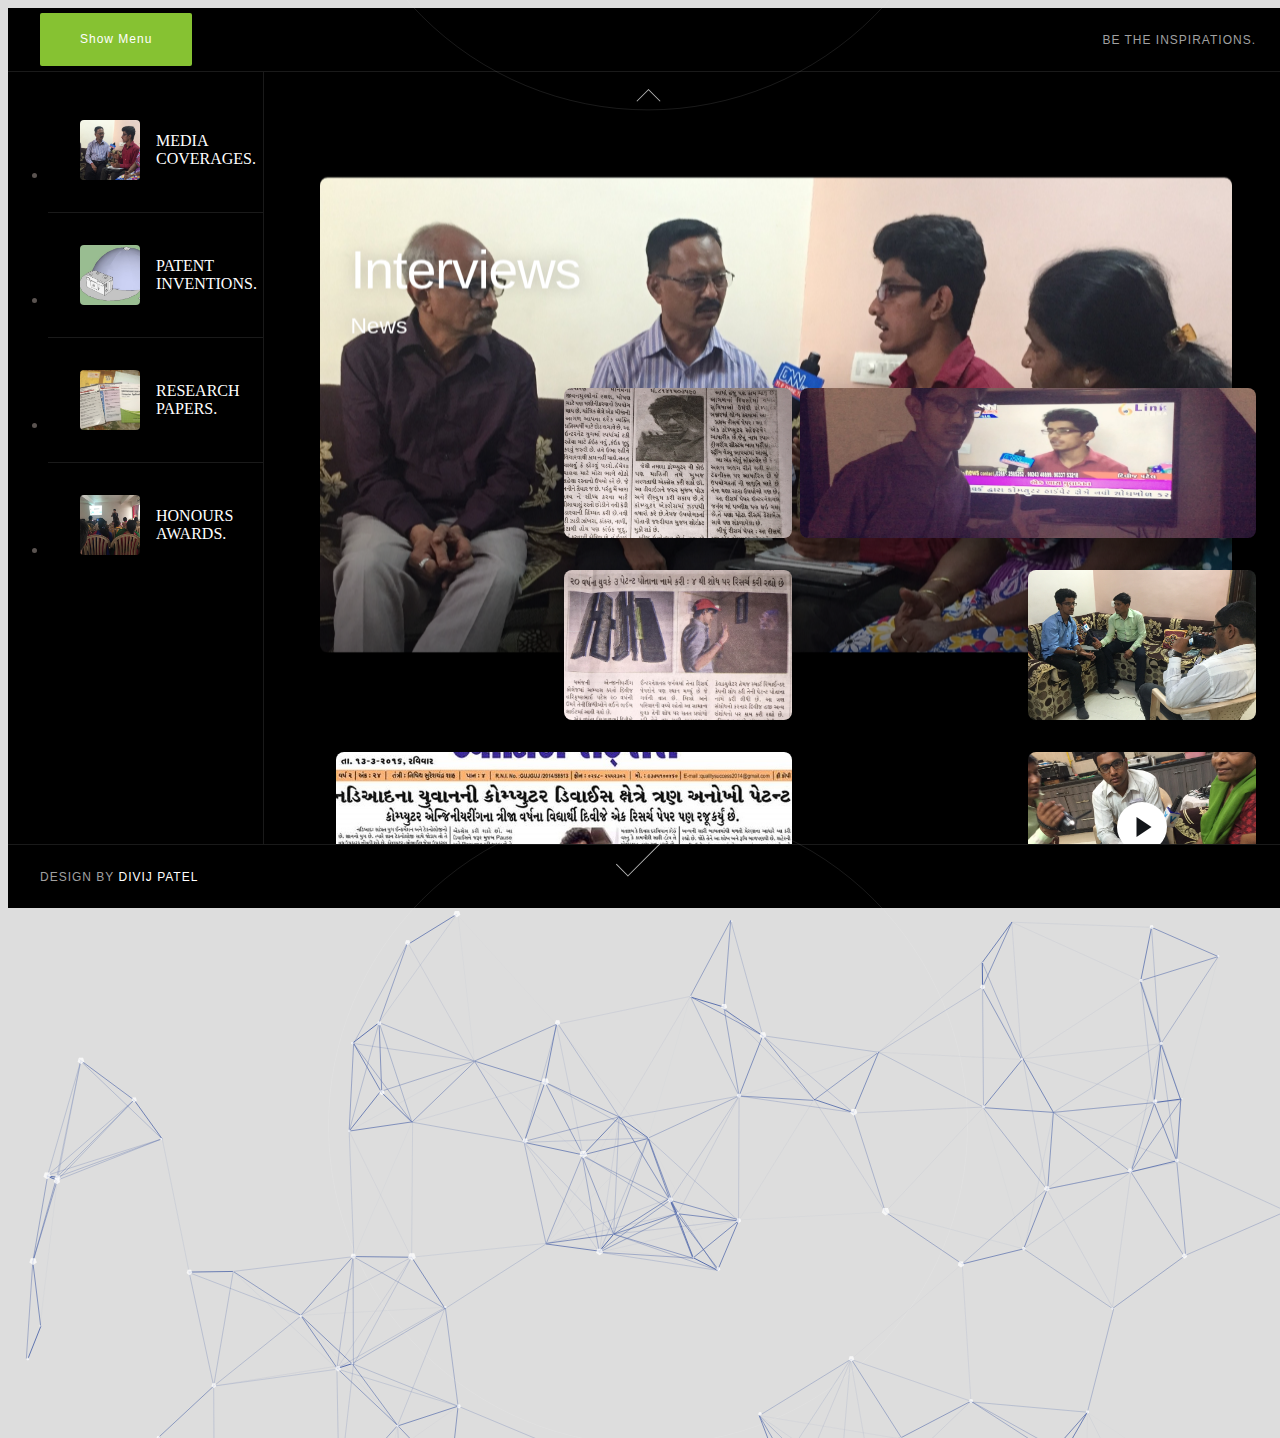
==== index.html @ 80427233 "Add files via upload" ====
<!DOCTYPE html>
<html lang="en" >

<head>
  <meta charset="UTF-8">
  <title>Nothing to Everything</title>
  
  <meta name="viewport" content="width=device-width, initial-scale=1">
<link href="https://fonts.googleapis.com/css?family=Montserrat:200,400" rel="stylesheet">
    <link rel="stylesheet" href="https://cdnjs.cloudflare.com/ajax/libs/normalize/5.0.0/normalize.min.css">

  
      <link rel="stylesheet" href="cssd/style.css">
  
      <link rel="stylesheet" href="css/style.css">
     <link rel="stylesheet" href="css/index-page/containerColor-Button.css">
        
    <link rel='stylesheet' href='css/icons.css'><!--for icons before menu name-->
    <link rel="stylesheet" href="https://cdnjs.cloudflare.com/ajax/libs/font-awesome/4.7.0/css/font-awesome.min.css">
<link rel="stylesheet" href="css/index-page/text-animation.css"><!--ever you say hello-->
     
    <link rel="stylesheet" href="css/index-page/rotateat0z.css"> <!--f for facebook--> 
    <!--css for dot-lines-->
     <link rel="stylesheet" href="css/common-dot-line.css">
    <link rel="stylesheet" href="css/index-page/page1-Dot-Line.css">
    
</head>

<body>

  
        
         
		<div id="perspective" class="perspective effect-rotatetop">
             
			<div class="container"><!--the body of the page and it's effects.-->
				<div class="wrapper"><!-- wrapper needed for scroll -->
					
					
					
							
                            
      
        
							
                            
                            
                            
                            
                            <div class="app">
  <header class="header">
    <div class="header__left">
        <button id="showMenu">Show Menu</button>
    </div>
    <div class="header__right">
      <p>BE THE INSPIRATIONS.</p>
    </div>
  </header>
  <!--three cities navigation part-->
  <nav class="nav">
    <ul class="nav__menu">
      <li class="nav__item">
        <a href="#vienna" class="nav__link" data-scroll-to>
          <div class="media">
            <img src="photo/IMG_4231(1).JPG" alt="" class="media__img">
            <p class="media__content">
              <strong>MEDIA</strong><br />
              COVERAGES.
            </p>
          </div>
        </a>
      </li>
      <li class="nav__item">
        <a href="#lisbon" class="nav__link" data-scroll-to>
          <div class="media">
            <img src="photo/whole.jpeg" alt="" class="media__img">
            <p class="media__content">
              <strong>PATENT</strong><br />
              INVENTIONS.
            </p>
          </div>
        </a>
      </li>
      <li class="nav__item">
        <a href="#newyork" class="nav__link" data-scroll-to>
          <div class="media">
            <img src="photo/journal.jpg" alt="" class="media__img">
            <p class="media__content">
              <strong>RESEARCH</strong><br />
               PAPERS.
            </p>
          </div>
        </a>
      </li>
        <li class="nav__item">
        <a href="#Achi" class="nav__link" data-scroll-to>
          <div class="media">
            <img src="photo/IMG_8908.JPG" alt="" class="media__img">
            <p class="media__content">
              <strong>HONOURS</strong><br />
                AWARDS.
            </p>
          </div>
        </a>
      </li>
    </ul>
  </nav>
   <!--navigation ends-->
  <main class="main">
    <article class="section" id="vienna" data-section>
      <header class="section__header" style="background-image: url('photo/IMG_4231(1).JPG');">
        <h1 class="section__title">Interviews</h1>
        <p class="section__subtitle">News</p>
        <div class="section__controls">
          
          <div class="user">
           <!-- <img src="photo/IMG_2609.JPG" class="user__img" alt="" />
            <span class="user__name">Divij</span>-->
          </div>
        </div>
      </header>
      <div class="section__content">
        <ul class="boxgrid">
           <li class="boxgrid__item boxgrid__item--push">
            <a href="#" class="box box--image">
              <img src="photo/IMG_9306.JPG" class="box__img" alt="" />
            </a>
          </li>
          <li class="boxgrid__item boxgrid__item--wide">
            <a href="#" class="box box--image">
              <img src="photo/IMG_4285.JPG" class="box__img" alt="" />
            </a>
         
          <li class="boxgrid__item boxgrid__item--push">
            <a href="#" class="box box--image">
              <img src="photo/IMG_6591(1).JPG" class="box__img" alt="" />
            </a>
          </li>
            <li class="boxgrid__item boxgrid__item--push">
            <a href="#" class="box box--image">
              <img src="photo/IMG_4841(1).JPG" class="box__img" alt="" />
            </a>
          </li>
            <!--extra-->
            <li class="boxgrid__item boxgrid__item--wide">
            <a href="#" class="box box--image">
              <img src="photo/IMG_3538(1).JPG" class="box__img" alt="" />
            </a>
          </li>
          <li class="boxgrid__item boxgrid__item--push">
            <a href="videos/video1.mp4" class="box box--video">
              <img src="photo/IMG_4946(1).JPG" class="box__img" alt="" />
            </a>
          </li>
         
        </ul>
      </div>
    </article>

    <article class="section" id="lisbon" data-section>
      <header class="section__header" style="background-image: url('photo/whole.jpeg');">
        <h1 class="section__title">FOUR PATENTS</h1>
        <p class="section__subtitle">2014 TO 2017</p>
        <div class="section__controls">
          <div class="user">
          <!--  <img src="photo/" class="user__img" alt="" />
            <span class="user__name">INVENTOR DIVIJ PATEL</span>-->
          </div>
        </div>
      </header>
      <div class="section__content">
        <ul class="boxgrid">
         
          <li class="boxgrid__item boxgrid__item--wide">
            <a href="#" class="box box--image">
              <img src="photo/IMG_2610.JPG" class="box__img" alt="" />
            </a>
          </li>
            <li class="boxgrid__item boxgrid__item--push">
            <a href="#" class="box box--image">
              <img src="photo/IMG_2607.JPG" class="box__img" alt="" />
            </a>
          </li>
          <li class="boxgrid__item boxgrid__item--push">
            <a href="#" class="box box--image">
              <img src="photo/4.jpg" class="box__img" alt="" />
            </a>
          </li>
            <li class="boxgrid__item boxgrid__item--push">
            <a href="#" class="box box--image">
              <img src="photo/IMG_2611.JPG" class="box__img" alt="" />
            </a>
          </li>
            <!--extra-->
            <li class="boxgrid__item boxgrid__item--wide">
            <a href="photo/IMG_3538(1).JPG" class="box box--image">
              <img src="photo/social-networking-2187996_1280.jpg" class="box__img" alt="" />
            </a>
          </li>
          <li class="boxgrid__item boxgrid__item--push">
            <a href="videos/video1.mp4" class="box box--video">
              <img src="photo/IMG_1750.JPG" class="box__img" alt="" />
            </a>
          </li>
         <!-- <li class="boxgrid__item">
            <a href="#" class="box box--locations">
              <p><span class="text--large">189</span><br />Locations</p>
            </a>
          </li> -->
          
        </ul>
      </div>
    </article>

    <article class="section" id="newyork" data-section>
      <header class="section__header" style="background-image: url('photo/journal.jpg');">
        <h1 class="section__title">FOUR RESEARCH PAPER.</h1>
        <p class="section__subtitle">3 YEARS.</p>
        <div class="section__controls">
          
          <div class="user">
            <!--<img src="https://source.unsplash.com/200x200/?nature" class="user__img" alt="" />
            <span class="user__name">RESEARCHER DIVIJ PATEL.</span>-->
          </div>
        </div>
      </header>
      <div class="section__content">
        <ul class="boxgrid">
          <li class="boxgrid__item boxgrid__item--wide">
            <a href="#" class="box box--image">
              <img src="photo/journal.jpg" class="box__img" alt="" />
            </a>
          </li>
          <li class="boxgrid__item">
            <a href="#" class="box box--weather">
              <p><span class="text--large">Spyware System.</span><br />IJEAT</p>
            </a>
          </li>
          <li class="boxgrid__item boxgrid__item--push">
            <a href="#" class="box box--video">
              <img src="https://source.unsplash.com/300x300/?art" class="box__img" alt="" />
            </a>
          </li>
          <li class="boxgrid__item boxgrid__item--push">
            <a href="#" class="box box--image">
              <img src="photo/IMG_2614.JPG" class="box__img" alt="" />
            </a>
          </li>
          <li class="boxgrid__item boxgrid__item--push">
            <a href="#" class="box box--locations">
              <p><span class="text--large">Copy-Paste Commands.</span><br />IJCA</p>
            </a>
          </li>
          <li class="boxgrid__item">
            <a href="#" class="box box--image">
              <img src="photo/IMG_8738.JPG" class="box__img" alt="" />
            </a>
          </li>
            <li class="boxgrid__item">
            <a href="#" class="box box--cost">
              <p><span class="text--large">Realtime Interactive System.</span><br />IJEAT</p>
            </a>
          </li>
        </ul>
      </div>
    </article>
      
      <article class="section" id="Achi" data-section>
      <header class="section__header" style="background-image: url('photo/IMG_8908.JPG');">
        <h1 class="section__title">Interviews</h1>
        <p class="section__subtitle">News</p>
        <div class="section__controls">
          
          <div class="user">
            <!--<img src="photo/IMG_2609.JPG" class="user__img" alt="" />
            <span class="user__name">Divij</span>-->
          </div>
        </div>
      </header>
      <div class="section__content">
        <ul class="boxgrid">
         
          <li class="boxgrid__item boxgrid__item--wide">
            <a href="#" class="box box--image">
              <img src="photo/college.jpg" class="box__img" alt="" />
            </a>
          </li>
            <li class="boxgrid__item boxgrid__item--wide">
            <a href="#" class="box box--image">
              <img src="photo/IMG-040.jpg" class="box__img" alt="" />
            </a>
          </li>
          
            <li class="boxgrid__item boxgrid__item--push">
            <a href="#" class="box box--image">
              <img src="photo/IMG_4841(1).JPG" class="box__img" alt="" />
            </a>
          </li>
            <!--extra-->
            <li class="boxgrid__item boxgrid__item--wide">
            <a href="#" class="box box--image">
              <img src="photo/IMG-0441.JPG" class="box__img" alt="" />
            </a>
          </li>
          <li class="boxgrid__item boxgrid__item--push">
            <a href="#" class="box box--image">
              <img src="photo/IMG_4982(1).JPG" class="box__img" alt="" />
            </a>
          </li>
          
        </ul>
      </div>
    </article>
  </main>
  
  <button class="scrollctrl scrollctrl--prev" data-scroll-dir="prev">
    <span class="arrow arrow--large arrow--up"></span>
  </button>
  <button class="scrollctrl scrollctrl--next" data-scroll-dir="next">
    <span class="arrow arrow--large arrow--down"></span>
  </button>
  
  <footer class="footer">
   
    <p>design by <a href="https://dribbble.com/shots/2652364-Digital-Walls">Divij Patel</a></p>
    
    <p class="footer__more">
     
    </p>
  </footer>
</div>
  
  
         
                         
						
					<!-- /main -->
				<!-- wrapper -->
                  
			</div><!-- /container -->
                      
        </div>
            
            <div class="par">
         <div id="particles-js"></div>  
            </div>
            
			<nav class="outer-nav bottom horizontal">
				<!--<a href="Basic-Information.html"><i class="fa fa-comments" aria-hidden="true"></i> Explore</a>-->
				<a href="INTRODUCTION-VIDEO.html"><i class="fa fa-code" aria-hidden="true"></i> About</a>
				<!--<a href="#"><i class="fa fa-suitcase" aria-hidden="true"></i> Bags</a>
				<a href="#"><i class="fa fa-plane" aria-hidden="true"></i> Flights</a>
				<a href="#"><i class="fa fa-bar-chart" aria-hidden="true"></i> Reports</a>
				<a href="#"><i class="fa fa-search" aria-hidden="true"></i> Search</a>
				<a href="#"><i class="fa fa-user-circle" aria-hidden="true"></i> User</a>
       -->
                
			</nav>
           
		</div><!-- /perspective -->
		
        
    


	
  <script src="js/mod.js"></script>

    <script  src="js/index.js"></script>
     <script  src="js/index/move.js"></script>
    <script  src="js/index/move.js"></script>
     
    <!--this below JS are for the dotted animation-->
    
<script  src="js/common-dot-line.js"></script>
    <script  src="js/index/page1-Dot-line.js"></script>
    
 <script  src="jsd/index.js"></script>

</body>

</html>
---- cssd/style.css ----
*,
*::before,
*::after {
  box-sizing: border-box;
}
html, body, .perspective {
	width: 100%;
	height: 100%;
     position:fixed;
}




a {
  text-decoration: none;
}

p {
  margin: 1rem 0;
}

.app {
  display: grid;
  grid-template-rows: 4rem 1fr 4rem;
  grid-template-columns: 20% 1fr;
  height: 100vh;
}

.header,
.footer {
  font-size: .75rem;
  font-weight: 200;
  text-transform: uppercase;
  letter-spacing: 1px;
  color: #a0a0a0;
}

.header {
  display: flex;
  justify-content: space-between;
  grid-column: 1 / -1;
  padding: 0 2rem;
  border-bottom: 1px solid rgba(255, 255, 255, 0.1);
}
.header__left, .header__right {
  display: flex;
  align-items: center;
}



.main {
  grid-column: 1 / -1;
  padding: 2rem;
  overflow-x: hidden;
  overflow-y: auto;
  -webkit-overflow-scrolling: touch;
  -webkit-perspective: 1px;
          perspective: 1px;
  -ms-scroll-snap-type: block proximity;
      scroll-snap-type: block proximity;
  -ms-scroll-snap-destination: 0% 100%;
      scroll-snap-destination: 0% 100%;
  -ms-scroll-snap-points-y: repeat(100%);
      scroll-snap-points-y: repeat(100%);
}
@media screen and (min-width: 1024px) {
  .main {
    grid-column: 2 / -1;
  }
}

.footer {
  display: flex;
  align-items: center;
  grid-column: 1 / -1;
  padding: 0 2rem;
  border-top: 1px solid rgba(255, 255, 255, 0.1);
}
.footer p {
  margin-right: 1rem;
}
.footer a {
  color: #FFF;
}
.footer a:hover, .footer a:focus {
  text-decoration: underline;
}
.footer__more {
  display: none;
  margin-left: auto;
  margin-right: 0;
}
@media screen and (min-width: 768px) {
  .footer__more {
    display: block;
  }
}

.nav {
  display: none;
  border-right: 1px solid rgba(255, 255, 255, 0.1);
  overflow-y: auto;
  -webkit-overflow-scrolling: touch;
}
.nav__item:not(:last-child) {
  border-bottom: 1px solid rgba(255, 255, 255, 0.1);
}
.nav__link {
  display: block;
  color: #FFF;
  font-weight: 200;
}
.nav__link:hover, .nav__link:focus {
  background-color: rgba(255, 255, 255, 0.035);
}
@media screen and (min-width: 1024px) {
  .nav {
    display: block;
    grid-column: 1 / 2;
  }
}

.section {
  min-height: 500px;
  min-height: calc(100vh - 4rem - 4rem);
  padding-top: 300px;
  margin-bottom: 250px;
  position: relative;
  -webkit-transform-style: preserve-3d;
          transform-style: preserve-3d;
  scroll-snap-align: start;
}
.section__header {
  position: absolute;
  top: 50px;
  left: 0;
  right: 0;
  height: 500px;
  padding: 2rem;
  border-radius: 0.5rem;
  background-size: cover;
  background-repeat: no-repeat;
  background-position: center center;
  text-shadow: 0 0 20px rgba(0, 0, 0, 0.25);
}
.section__header::after {
  content: "";
  display: block;
  position: absolute;
  top: 50%;
  left: 0;
  right: 0;
  bottom: 0;
  background: linear-gradient(to bottom, rgba(0, 0, 0, 0) 0%, rgba(0, 0, 0, 0.5) 100%);
}
.section__title {
  font-size: 3.5rem;
  font-weight: 200;
  margin-bottom: .5rem;
  line-height: 1;
    color: white;
}
.section__subtitle {
  font-size: 1.5rem;
    color: white;
}
.section__controls {
  display: flex;
  align-items: center;
  position: absolute;
  padding: 0 2rem;
  top: 0;
  left: 0;
  right: 0;
  -webkit-transform: translateY(-50%);
          transform: translateY(-50%);
}
.section__content {
  position: relative;
  z-index: 1;
  padding: 0 1rem;
}
@media screen and (min-width: 1024px) {
  .section {
    margin-bottom: 750px;
  }
  .section__header {
    -webkit-transform: translateZ(-1px) scale(1.9);
            transform: translateZ(-1px) scale(1.9);
  }
  .section__content {
    padding: 0;
    -webkit-transform: translateZ(0);
            transform: translateZ(0);
  }
}

.boxgrid {
  display: grid;
  grid-template-columns: repeat(auto-fit, minmax(150px, 1fr));
  grid-auto-rows: minmax(150px, auto);
  grid-gap: 2rem .5rem;
}
.boxgrid__item {
  display: flex;
}
.boxgrid__item--wide {
  grid-column: span 2;
}
@media screen and (min-width: 1280px) {
  .boxgrid__item--push {
    grid-column: span 2;
    padding-left: 50%;
  }
}

.box {
  display: flex;
  flex: 1 0 0;
  position: relative;
  padding: 2rem;
  border-radius: 0.5rem;
  font-size: .875rem;
  color: #FFF;
  box-shadow: 0 19px 38px rgba(0, 0, 0, 0.3), 0 15px 12px rgba(0, 0, 0, 0.22);
  -webkit-transform: scale(1);
          transform: scale(1);
  transition: all .25s ease;
  -webkit-filter: brightness(100%);
          filter: brightness(100%);
}
.box:hover, .box:focus {
  -webkit-transform: scale(1.5);
          transform: scale(1.5);
  -webkit-filter: brightness(110%);
          filter: brightness(110%);
  z-index: 10;
}
.box--weather {
  background-color: #41B3A3;
}
.box--cost {
  background-color: #FFCB9A;
}
.box--locations {
  background-color: white;
}
.box--image, .box--video {
  padding: 0;
}
.box--video::before, .box--video::after {
  content: "";
  display: block;
  position: absolute;
  top: 50%;
  left: 50%;
  z-index: 10;
  -webkit-transform: translate(-50%, -50%);
          transform: translate(-50%, -50%);
}
.box--video::before {
  width: 50px;
  height: 50px;
  background-color: #FFF;
  border-radius: 50%;
  box-shadow: 0 0 38px rgba(0, 0, 0, 0.3);
}
.box--video::after {
  width: 0;
  height: 0;
  border-style: solid;
  border-width: 10px 0 10px 15px;
  border-color: transparent transparent transparent #121519;
  margin-left: 2px;
}
.box__img {
  display: block;
  width: 100%;
  height: 100%;
  position: absolute;
  -o-object-fit: cover;
     object-fit: cover;
  -o-object-position: center;
     object-position: center;
  border-radius: 0.5rem;
}

.scrollctrl {
  display: none;
  justify-content: center;
  width: 50vw;
  height: 50vw;
  padding: 0;
  position: fixed;
  border-radius: 50%;
  border: 1px solid rgba(255, 255, 255, 0.1);
  color: rgba(255, 255, 255, 0.7);
  background-color: transparent;
  left: 50%;
  margin-left: -25%;
}
.scrollctrl:hover, .scrollctrl:focus {
  background-color: rgba(255, 255, 255, 0.035);
}
.scrollctrl--prev {
  top: 0;
  padding-top: 44%;
  align-items: flex-end;
  -webkit-transform: translateY(-42vw);
          transform: translateY(-42vw);
}
.scrollctrl--next {
  bottom: 0;
  padding-bottom: 44%;
  -webkit-transform: translateY(42vw);
          transform: translateY(42vw);
}
@media screen and (min-width: 1024px) {
  .scrollctrl {
    display: flex;
  }
}

.text--large {
  font-size: 2rem;
  font-weight: 200;
}

.arrow {
  display: inline-block;
  padding: 3px;
  border-style: solid;
  border-width: 0 2px 2px 0;
}
.arrow--large {
  padding: 8px;
  border-width: 0 1px 1px 0;
}
.arrow--right {
  -webkit-transform: rotate(-45deg);
          transform: rotate(-45deg);
}
.arrow--left {
  -webkit-transform: rotate(135deg);
          transform: rotate(135deg);
}
.arrow--up {
  -webkit-transform: rotate(-135deg);
          transform: rotate(-135deg);
}
.arrow--down {
  -webkit-transform: rotate(45deg);
          transform: rotate(45deg);
}

.media {
  display: flex;
  align-items: center;
  padding: 2rem;
    
   
}
.media__img {
  width: 60px;
  height: 60px;
  margin-right: 1rem;
  border-radius: 0.25rem;
  -o-object-position: center center;
     object-position: center center;
  -o-object-fit: cover;
     object-fit: cover;
}
.media__content {
  margin: 0;
    font-family:serif;
    
}

.user {
  margin-left: auto;
  text-align: center;
  padding-top: 2rem;
}
.user__name {
  display: block;
  font-size: 1.5rem;
  font-weight: 200;
    color: white;
}
.user__img {
  width: 100px;
  height: 100px;
  border-radius: 50%;
  margin-bottom: .5rem;
  box-shadow: 0 0 38px rgba(0, 0, 0, 0.3);
}

.btn {
  display: flex;
  flex: 0 0 50px;
  justify-content: center;
  align-items: center;
  width: 50px;
  height: 50px;
  border: 0;
  padding: 0;
  border: 1px solid transparent;
  border-radius: 50%;
  background-color: #FFF;
  margin: 0 .5rem;
}

button:focus {
  outline: 0;
  border-color: #66AEE5;
  box-shadow: 0 0 0 1px #66AEE5;
}
---- css/style.css ----
html, body, .perspective {
	width: 100%;
	height: 100%;
     
}

 #video-background {
/*  making the video fullscreen  */
    
 position: fixed;
  right: 0; 
  bottom: 0;
  min-width: 100%; 
  min-height: 100%;
  width: auto; 
  height: auto;
  z-index: -100;
float:none;
     
}

h1{
    
    
}

.perspective {
	background: lightblue;
	position: relative;
}

/*.container was here*/
.container::after {
	content: '';
	position: absolute;
	top: 0;
	left: 0;
	width: 100%;
	height: 0px;
	opacity: 0;
	background: rgba(0,0,0,0.2);
	/* the transition delay of the height needs to be synced with the container transition time */
	-webkit-transition: opacity 0.4s, height 0s 0.4s;
	transition: opacity 0.4s, height 0s 0.4s;
}

.wrapper {
	position: relative;
}



/* Modal view */
.perspective.modalview {
	position: fixed;
	-webkit-perspective: 1500px;
	perspective: 1500px;
}

.modalview .container {
	position: absolute;
	overflow: hidden;
	width: 100%;
	height: 100%;
	cursor: pointer;
	-webkit-backface-visibility: hidden;
	backface-visibility: hidden;
}

.modalview .wrapper {
	-webkit-transform: translateZ(-1px); /* solves a rendering bug in Chrome on Windows */
}

.animate .container::after {
	opacity: 1;
	height: 101%;
	-webkit-transition: opacity 0.3s;
	transition: opacity 0.3s;
}

/* Outer Nav */
.outer-nav {/*out navigation manu showing positions*/
	position: absolute;
	height: auto;
	font-size: 3.5em;/*font-size of menuname*/
}

.outer-nav.vertical {
	top: 50%;
	-webkit-transform: translateY(-50%);
	transform: translateY(-50%);
	-webkit-transform-style: preserve-3d;
	transform-style: preserve-3d;
}

.outer-nav.horizontal { /*menu option willl show up horizontally*/
	left: 50%;
	width: 75%;
	max-width: 1000px;
	text-align: center;
	-webkit-transform: translateX(-50%);
	transform: translateX(-50%);
}

.outer-nav.left {
	left: 25%;/*menu will be show at left right bottom or top possition*/
}

.outer-nav.right {
	right: 25%;
}

.outer-nav.top {
	top: 25%;
}

.outer-nav.bottom {
	bottom: 25%;
}

.outer-nav a {
	display: inline-block;
	white-space: nowrap;
	font-weight: 500;
	margin: 0 0 30px 0;
	color: #fff;
	-webkit-transition: color 0.3s;
	transition: color 0.3s;
	-webkit-transform-style: preserve-3d;
	transform-style: preserve-3d;
}

@media only screen and (max-width: 500px)
{
.outer-nav a {
    
    font-weight: 500;
        font-size: 35px;
    }
}
    
.outer-nav a:hover {
	color: black;/*when cursor move on menu options they will change the color to black*/
}

.outer-nav.vertical a {
	display: block;
}

.outer-nav.horizontal a {
	margin: 15px 20px;
}

.outer-nav a::before {
	display: inline-block;
	font-family: 'typicons';
	speak: none;
	font-style: normal;
	font-weight: normal;
	font-variant: normal;
	text-transform: none;
	line-height: 1;
	margin-right: 10px;
	-webkit-font-smoothing: antialiased;
	-moz-osx-font-smoothing: grayscale;
	-webkit-backface-visibility: hidden;
	backface-visibility: hidden;
}



/* Individual Effects */

/* Effect airbnb */
.effect-airbnb {
	background: #6E3667;
    
}

.effect-airbnb .container {
	-webkit-transition: -webkit-transform 0.4s;
	transition: transform 0.4s;
	-webkit-transform-origin: 50% 50%;
	transform-origin: 50% 50%;
}

.effect-airbnb.animate .container { /*after clicking to the show menu, animate function will give the effect to the page and a tag*/
    border-style: solid;
  border-width: 30px;
    border-color: aqua;
	-webkit-transform: translateZ(-1500px) translateX(100%) rotateY(-45deg);
	transform: translateZ(-1500px) translateX(100%) rotateY(-45deg);
}

.no-csstransforms3d .effect-airbnb.animate .container {
	left: 75%;
}

.effect-airbnb .outer-nav a {
    color:#88D317;

	opacity: 0;
	-webkit-transform: translateX(-150px);
	transform: translateX(-150px);
	-webkit-transition: -webkit-transform 0.4s, opacity 0.4s;
	transition: transform 0.4s, opacity 0.4s;
}
.effect-airbnb .outer-nav a:hover {
	color: white;
}

.effect-airbnb.animate .outer-nav a {
	opacity: 1;
	-webkit-transform: translateX(0);
	transform: translateX(0);
}

.effect-airbnb.animate .outer-nav a:nth-child(2) {
	-webkit-transition-delay: 0.04s;
	transition-delay: 0.04s;
}

.effect-airbnb.animate .outer-nav a:nth-child(3) {
	-webkit-transition-delay: 0.08s;
	transition-delay: 0.08s;
}

.effect-airbnb.animate .outer-nav a:nth-child(4) {
	-webkit-transition-delay: 0.12s;
	transition-delay: 0.12s;
}

.effect-airbnb.animate .outer-nav a:nth-child(5) {
	-webkit-transition-delay: 0.16s;
	transition-delay: 0.16s;
}

.effect-airbnb.animate .outer-nav a:nth-child(6) {
	-webkit-transition-delay: 0.2s;
	transition-delay: 0.2s;
}

.effect-airbnb.animate .outer-nav a:nth-child(7) {
	-webkit-transition-delay: 0.24s;
	transition-delay: 0.24s;
}

.effect-airbnb.animate .outer-nav a:nth-child(8) {
	-webkit-transition-delay: 0.28s;
	transition-delay: 0.28s;
}
.effect-airbnb.animate .outer-nav a:nth-child(9) {/*to add the child to the navigation bar or add another member to the bar*/
	-webkit-transition-delay: 0.32s;
	transition-delay: 0.32s;
}

/* Effect Move Left */
.effect-moveleft {
	background: #9068BE;
}

.effect-moveleft .container {
	-webkit-transition: -webkit-transform 0.4s;
	transition: transform 0.4s;
	-webkit-transform-origin: 50% 50%;
	transform-origin: 50% 50%;
}

.effect-moveleft .container::after {
	background: rgba(255,255,255,0.6);
}

.effect-moveleft.animate .container {
    border-style: solid;
  border-width: 30px;
    border-color: #116466;
	-webkit-transform: translateX(-50%) rotateY(45deg) translateZ(-50px);
	transform: translateX(-50%) rotateY(45deg) translateZ(-50px);
}

.no-csstransforms3d .effect-moveleft.animate .container {
	left: -75%;
}

.effect-moveleft .outer-nav a {
	color: #fccdd3;
	opacity: 0;
	-webkit-transform: translateX(100px) translateZ(-1000px);
	transform: translateX(100px) translateZ(-1000px);
	-webkit-transition: -webkit-transform 0.4s, opacity 0.4s;
	transition: transform 0.4s, opacity 0.4s;
}

.effect-moveleft .outer-nav a:hover {
	color: #155765;
}

.effect-moveleft.animate .outer-nav a {
	opacity: 1;
	-webkit-transform: translateX(0) translateZ(0);
	transform: translateX(0) translateZ(0);
}

.effect-moveleft.animate .outer-nav a:nth-child(2) {
	-webkit-transition-delay: 0.04s;
	transition-delay: 0.04s;
}

.effect-moveleft.animate .outer-nav a:nth-child(3) {
	-webkit-transition-delay: 0.08s;
	transition-delay: 0.08s;
}

.effect-moveleft.animate .outer-nav a:nth-child(4) {
	-webkit-transition-delay: 0.12s;
	transition-delay: 0.12s;
}

.effect-moveleft.animate .outer-nav a:nth-child(5) {
	-webkit-transition-delay: 0.16s;
	transition-delay: 0.16s;
}

.effect-moveleft.animate .outer-nav a:nth-child(6) {
	-webkit-transition-delay: 0.2s;
	transition-delay: 0.2s;
}

.effect-moveleft.animate .outer-nav a:nth-child(7) {
	-webkit-transition-delay: 0.24s;
	transition-delay: 0.24s;
}

.effect-moveleft.animate .outer-nav a:nth-child(8) {
	-webkit-transition-delay: 0.28s;
	transition-delay: 0.28s;
}

/* Effect Rotate Left */
.effect-rotateleft {
	background: #9068BE;
}

.effect-rotateleft .container {
	-webkit-transition: -webkit-transform 0.4s;
	transition: transform 0.4s;
	-webkit-transform-origin: 0% 50%;
	transform-origin: 0% 50%;
}

.effect-rotateleft .container::after {
	background: rgba(255,255,255,0.6);
}

.effect-rotateleft.animate .container {
    border-style: solid;
  border-width: 30px;
    border-color: #116466;
	-webkit-transform: translateZ(-1800px) translateX(-50%) rotateY(45deg);
	transform: translateZ(-1800px) translateX(-50%) rotateY(45deg);
}

.no-csstransforms3d .effect-rotateleft.animate .container {
	left: -75%;
}

.effect-rotateleft .outer-nav a {
    color: #fccdd3;
	opacity: 0;
	-webkit-transform: translateX(350px) translateZ(-1000px);
	transform: translateX(350px) translateZ(-1000px);
	-webkit-transition: -webkit-transform 0.4s, opacity 0.4s;
	transition: transform 0.4s, opacity 0.4s;
}
.effect-rotateleft .outer-nav a:hover {
	color: #155765;
}

.effect-rotateleft.animate .outer-nav a {
	opacity: 1;
	-webkit-transform: translateX(0) translateZ(0);
	transform: translateX(0) translateZ(0);
}

.effect-rotateleft.animate .outer-nav a:nth-child(2) {
	-webkit-transition-delay: 0.04s;
	transition-delay: 0.04s;
}

.effect-rotateleft.animate .outer-nav a:nth-child(3) {
	-webkit-transition-delay: 0.08s;
	transition-delay: 0.08s;
}

.effect-rotateleft.animate .outer-nav a:nth-child(4) {
	-webkit-transition-delay: 0.08s;
	transition-delay: 0.08s;
}

.effect-rotateleft.animate .outer-nav a:nth-child(5) {
	-webkit-transition-delay: 0.16s;
	transition-delay: 0.16s;
}

.effect-rotateleft.animate .outer-nav a:nth-child(6) {
	-webkit-transition-delay: 0.2s;
	transition-delay: 0.2s;
}

.effect-rotateleft.animate .outer-nav a:nth-child(7) {
	-webkit-transition-delay: 0.24s;
	transition-delay: 0.24s;
}

/* Effect Move Down */
.effect-movedown {
	background: #34495e;
}

.effect-movedown .container {
	-webkit-transition: -webkit-transform 0.4s;
	transition: transform 0.4s;
	-webkit-transform-origin: 50% 50%;
	transform-origin: 50% 50%;
}

.effect-movedown .container::after {
	background: rgba(52, 73, 94, 0.5);
}

.effect-movedown.animate .container {
	-webkit-transform: translateY(100%) translateZ(-1500px);
	transform: translateY(100%) translateZ(-1500px);
}

.no-csstransforms3d .effect-movedown.animate .container {
	top: 75%;
}

.effect-movedown .outer-nav a {
	opacity: 0;
	-webkit-transform: translateY(-20px);
	transform: translateY(-20px);
	-webkit-transition: -webkit-transform 0.4s, opacity 0.4s;
	transition: transform 0.4s, opacity 0.4s;
}

.effect-movedown .outer-nav a:hover {
	color: #E1B80D;
}

.effect-movedown.animate .outer-nav a {
	opacity: 1;
	-webkit-transform: translateY(0);
	transform: translateY(0);
}

.effect-movedown.animate .outer-nav a:nth-child(2) {
	-webkit-transition-delay: 0.04s;
	transition-delay: 0.04s;
}

.effect-movedown.animate .outer-nav a:nth-child(3) {
	-webkit-transition-delay: 0.08s;
	transition-delay: 0.08s;
}

.effect-movedown.animate .outer-nav a:nth-child(4) {
	-webkit-transition-delay: 0.12s;
	transition-delay: 0.12s;
}

.effect-movedown.animate .outer-nav a:nth-child(5) {
	-webkit-transition-delay: 0.16s;
	transition-delay: 0.16s;
}

.effect-movedown.animate .outer-nav a:nth-child(6) {
	-webkit-transition-delay: 0.2s;
	transition-delay: 0.2s;
}

.effect-movedown.animate .outer-nav a:nth-child(7) {
	-webkit-transition-delay: 0.24s;
	transition-delay: 0.24s;
}

/* Effect Rotate Top */
.effect-rotatetop {
	background: #34495e;
}

.effect-rotatetop .container {
	-webkit-transition: -webkit-transform 0.4s;
	transition: transform 0.4s;
	-webkit-transform-origin: 50% 50%;
	transform-origin: 50% 50%;
}

.effect-rotatetop .container::after {
	background: rgba(94,59,43,0.6);
}

.effect-rotatetop.animate .container {
	-webkit-transform: translateZ(-1500px) translateY(-50%) rotateX(-45deg);
	transform: translateZ(-1500px) translateY(-50%) rotateX(-45deg);
}

.no-csstransforms3d .effect-rotatetop.animate .container {
	top: -75%;
}

.effect-rotatetop .outer-nav a {
	opacity: 0;
	color: white;
	-webkit-transform: translateY(200px) translateZ(-1000px);
	transform: translateY(200px) translateZ(-1000px);
	-webkit-transition: -webkit-transform 0.4s, opacity 0.4s;
	transition: transform 0.4s, opacity 0.4s;
}

.effect-rotatetop .outer-nav a:hover {
	color: blue;
}

.effect-rotatetop.animate .outer-nav a {
	opacity: 1;
	-webkit-transform: translateY(0) translateZ(0);
	transform: translateY(0) translateZ(0);
}

.effect-rotatetop.animate .outer-nav a:nth-child(2) {
	-webkit-transition-delay: 0.04s;
	transition-delay: 0.04s;
}

.effect-rotatetop.animate .outer-nav a:nth-child(3) {
	-webkit-transition-delay: 0.08s;
	transition-delay: 0.08s;
}

.effect-rotatetop.animate .outer-nav a:nth-child(4) {
	-webkit-transition-delay: 0.12s;
	transition-delay: 0.12s;
}

.effect-rotatetop.animate .outer-nav a:nth-child(5) {
	-webkit-transition-delay: 0.16s;
	transition-delay: 0.16s;
}

.effect-rotatetop.animate .outer-nav a:nth-child(6) {
	-webkit-transition-delay: 0.2s;
	transition-delay: 0.2s;
}

.effect-rotatetop.animate .outer-nav a:nth-child(7) {
	-webkit-transition-delay: 0.24s;
	transition-delay: 0.24s;
}

/* Effect Lay Down */
.effect-laydown {
	background: #000000;
    
    
}

.effect-laydown .container {
    
	-webkit-transition: -webkit-transform 0.4s;
	transition: transform 0.4s;
	-webkit-transform-origin: 50% 150%;
	transform-origin: 50% 150%;
}

.effect-laydown.animate .container {
    border-style: solid;
  border-width: 30px;
    border-color: #0000FF;
	-webkit-transform: translateZ(-1500px) rotateX(80deg);
	transform: translateZ(-1500px) rotateX(80deg);
}

.no-csstransforms3d .effect-laydown.animate .container {
	top: 75%;
}

.effect-laydown .outer-nav a {
    color: #bea9de;
    /*border: thick double #0000FF;*/
	opacity: 0;
	-webkit-transform: translateY(-200px) translateZ(-1000px);
	transform: translateY(-200px) translateZ(-1000px);
	-webkit-transition: -webkit-transform 0.4s, opacity 0.4s;
	transition: transform 0.4s, opacity 0.4s;
}
.effect-laydown .outer-nav a:hover {
	color: #F78B2D;
}


.effect-laydown.animate .outer-nav a {
	opacity: 1;
	-webkit-transform: translateY(0) translateZ(0);
	transform: translateY(0) translateZ(0);
}

.effect-laydown.animate .outer-nav a:nth-child(7){
	-webkit-transition-delay: 0.0s;
	transition-delay: 0.0s;
}

.effect-laydown.animate .outer-nav a:nth-child(6) {
	-webkit-transition-delay: 0.04s;
	transition-delay: 0.04s;
}

.effect-laydown.animate .outer-nav a:nth-child(5) {
	-webkit-transition-delay: 0.08s;
	transition-delay: 0.08s;
}

.effect-laydown.animate .outer-nav a:nth-child(4) {
	-webkit-transition-delay: 0.12s;
	transition-delay: 0.12s;
}

.effect-laydown.animate .outer-nav a:nth-child(3) {
	-webkit-transition-delay: 0.16s;
	transition-delay: 0.16s;
}

.effect-laydown.animate .outer-nav a:nth-child(2) {
	-webkit-transition-delay: 0.2s;
	transition-delay: 0.2s;
}

.effect-laydown.animate .outer-nav a:first-child {
	-webkit-transition-delay: 0.24s;
	transition-delay: 0.24s;
}

/* Media Queries */
@media screen and (max-width: 77em) {
	
	.outer-nav.top {
		top: 15%;
	}

	.outer-nav.bottom {
		bottom: 15%;
	}
    .outer-nav{
        font-size: 2.5em;
    }
}

@media screen and (max-width: 36.625em), screen and (max-height: 41.75em) {

	.outer-nav.top {
		top: 5%;
	}

	.outer-nav.bottom {
		bottom: 5%;
	}
	
	.outer-nav.horizontal {
		font-size: 1.7em;
		width: 6.2em;
	}

	.outer-nav.horizontal a {
		display: block;
		text-align: left;
	}
     .outer-nav{
        font-size: 2.0em;
    }

	/* Special Case */
	.effect-rotatetop .outer-nav.horizontal {
		width: 95%;
		bottom: auto;
		top: 50%;
	}

	.effect-rotatetop .outer-nav.horizontal a {
		display: inline-block;
	}

}

@media screen and (max-width: 31em), screen and (max-height: 36.2em) {
	.outer-nav.horizontal,
	.outer-nav.vertical {
		font-size: 1.2em;
		width: 6.8em;
	}

	.outer-nav.right {
		right: auto;
		left: 50%;
	}
     .outer-nav{
        font-size: 1.5em;
    }
}

@media screen and (max-height: 31.6em) {
	.outer-nav a {
		margin-bottom: 20px;
        
	}
     .outer-nav{
        font-size: 1.5em;
    }
}

@import url(http://fonts.googleapis.com/css?family=Lato:300,400,700);
@font-face {
	font-weight: normal;
	font-style: normal;
	font-family: 'codropsicons';
	src:url('../fonts/codropsicons/codropsicons.eot');
	src:url('../fonts/codropsicons/codropsicons.eot?#iefix') format('embedded-opentype'),
		url('../fonts/codropsicons/codropsicons.woff') format('woff'),
		url('../fonts/codropsicons/codropsicons.ttf') format('truetype'),
		url('../fonts/codropsicons/codropsicons.svg#codropsicons') format('svg');
}

*, *:after, *:before { -webkit-box-sizing: border-box; -moz-box-sizing: border-box; box-sizing: border-box; }

body {
	background: #ddd;
	color: #5a5350;
	font-weight: 300;
	font-family: 'Lato', Calibri, Arial, sans-serif;
	overflow-y: scroll;
	overflow-x: hidden;
}

a {
	text-decoration: none;
	color: #ed8151;
	outline: none;
}

a:hover, a:focus {
	color: #e86a32;
	outline: none;
}

/* Clearfix hack by Nicolas Gallagher: http://nicolasgallagher.com/micro-clearfix-hack/ */
.clearfix:before,
.clearfix:after {
	display: table;
	content: " ";
}

.clearfix:after {
	clear: both;
}

.codrops-header,
.codrops-top {
	font-family: 'Lato', Arial, sans-serif;
}

.codrops-header {
	margin: 0 auto 3em;
	padding: 3em;
	text-align: center;
}

.codrops-header h1 {
	margin: 0;
	font-weight: 300;
	font-size: 2.625em;
	line-height: 1.3;
}

.codrops-header span {
	display: block;
	padding: 0 0 0.6em 0.1em;
	font-size: 60%;
	color: #aca89a;
}

/* To Navigation Style */
.codrops-top {
	width: 100%;
	text-transform: uppercase;
	font-size: 0.69em;
	line-height: 2.2;
	font-weight: 700;
	background: rgba(255,255,255,0.3);
}

.codrops-top a {
	display: inline-block;
	padding: 0 1em;
	text-decoration: none;
	letter-spacing: 0.1em;
}

.codrops-top a:hover {
	background: rgba(255,255,255,0.4);
	color: #333;
}

.codrops-top span.right {
	float: right;
}

.codrops-top span.right a {
	display: block;
	float: left;
}

.codrops-icon:before {
	margin: 0 4px;
	text-transform: none;
	font-weight: normal;
	font-style: normal;
	font-variant: normal;
	font-family: 'codropsicons';
	line-height: 1;
	speak: none;
	-webkit-font-smoothing: antialiased;
}

.codrops-icon-drop:before {
	content: "\e001";
}

.codrops-icon-prev:before {
	content: "\e004";
}



.column {
	float: center;
	width: 50%;
	padding: 0 2em;
	min-height: 300px;
	position: relative;
	text-align: right;
}

.column:nth-child(2) {
	box-shadow: -1px 0 0 rgba(0,0,0,0.1);
	text-align: left;
}

.column p {
	font-weight: 300;
	font-size: 2em;
	padding: 0 0 0.5em;
	margin: 0;
	line-height: 1.5;
}

.codrops-demos a,
button {
	border: none;
	padding: 1.2em 2.0em;
	background: #a9a9a9;
	color: #fff;
	font-family: 'Lato', Calibri, Arial, sans-serif;
	font-size: 20px;
	letter-spacing: 1px;
	text-transform: uppercase;
	cursor: pointer;
	display: inline-block;
	margin: 10px;
	border-radius: 2px;
	font-weight: 400;
	outline: none;
}

.codrops-demos a:hover,
.codrops-demos a:active,
.codrops-demos a.current-demo {
	background: #777;
}



.related {
	text-align: center;
	font-size: 1.5em;
	margin-top: 3em;
	clear: both;
	padding: 3em 0;
}

.related a {
	font-weight: 700;
	font-size: 0.9em;
}

@media screen and (max-width: 46.0625em) {

	.codrops-header {
		margin-bottom: 0;
		padding-bottom: 1em;
	}

	.column {
		width: 100%;
		min-width: auto;
		min-height: 0;
		padding: 2em; 
		text-align: center;
	}

	.column p {
		font-size: 1.5em;
	}

	.column:nth-child(2) {
		text-align: center;
		box-shadow: 0 -1px 0 rgba(0,0,0,0.1);
	}
}

@media screen and (max-width: 25em) {

	.codrops-header {
		font-size: 80%;
	}

	.codrops-top {
		font-size: 120%;
	}

	.codrops-icon span {
		display: none;
	}

}
---- css/index-page/containerColor-Button.css ----
.container {

	background: black;
	min-height: 100%;
	position: relative;
	outline: 1px solid rgba(0,0,0,0);
	z-index: 10;
	-webkit-transform: translateZ(0) translateX(0) rotateY(0deg); /* reset transforms (Chrome bug) */
	transform: translateZ(0) translateX(0) rotateY(0deg);
}
button {
	font-size: 75%;
	background: #86C232;
    font-size: 20px;
    padding: 20px 40px;
}
@media only screen and (max-width: 600px)
{
    button{
        padding:12px 24px;
        font-size: 10px;
    }
}

button:hover,
button:active {
	background: #304040;
}
---- css/icons.css ----
/*!
 *  Font Awesome 4.7.0 by @davegandy - http://fontawesome.io - @fontawesome
 *  License - http://fontawesome.io/license (Font: SIL OFL 1.1, CSS: MIT License)
 */@font-face{font-family:'FontAwesome';src:url('../fonts/fontawesome-webfont.eot?v=4.7.0');src:url('../fonts/fontawesome-webfont.eot?#iefix&v=4.7.0') format('embedded-opentype'),url('../fonts/fontawesome-webfont.woff2?v=4.7.0') format('woff2'),url('../fonts/fontawesome-webfont.woff?v=4.7.0') format('woff'),url('../fonts/fontawesome-webfont.ttf?v=4.7.0') format('truetype'),url('../fonts/fontawesome-webfont.svg?v=4.7.0#fontawesomeregular') format('svg');font-weight:normal;font-style:normal}.fa{display:inline-block;font:normal normal normal 14px/1 FontAwesome;font-size:inherit;text-rendering:auto;-webkit-font-smoothing:antialiased;-moz-osx-font-smoothing:grayscale}.fa-lg{font-size:1.33333333em;line-height:.75em;vertical-align:-15%}.fa-2x{font-size:2em}.fa-3x{font-size:3em}.fa-4x{font-size:4em}.fa-5x{font-size:5em}.fa-fw{width:1.28571429em;text-align:center}.fa-ul{padding-left:0;margin-left:2.14285714em;list-style-type:none}.fa-ul>li{position:relative}.fa-li{position:absolute;left:-2.14285714em;width:2.14285714em;top:.14285714em;text-align:center}.fa-li.fa-lg{left:-1.85714286em}.fa-border{padding:.2em .25em .15em;border:solid .08em #eee;border-radius:.1em}.fa-pull-left{float:left}.fa-pull-right{float:right}.fa.fa-pull-left{margin-right:.3em}.fa.fa-pull-right{margin-left:.3em}.pull-right{float:right}.pull-left{float:left}.fa.pull-left{margin-right:.3em}.fa.pull-right{margin-left:.3em}.fa-spin{-webkit-animation:fa-spin 2s infinite linear;animation:fa-spin 2s infinite linear}.fa-pulse{-webkit-animation:fa-spin 1s infinite steps(8);animation:fa-spin 1s infinite steps(8)}@-webkit-keyframes fa-spin{0%{-webkit-transform:rotate(0deg);transform:rotate(0deg)}100%{-webkit-transform:rotate(359deg);transform:rotate(359deg)}}@keyframes fa-spin{0%{-webkit-transform:rotate(0deg);transform:rotate(0deg)}100%{-webkit-transform:rotate(359deg);transform:rotate(359deg)}}.fa-rotate-90{-ms-filter:"progid:DXImageTransform.Microsoft.BasicImage(rotation=1)";-webkit-transform:rotate(90deg);-ms-transform:rotate(90deg);transform:rotate(90deg)}.fa-rotate-180{-ms-filter:"progid:DXImageTransform.Microsoft.BasicImage(rotation=2)";-webkit-transform:rotate(180deg);-ms-transform:rotate(180deg);transform:rotate(180deg)}.fa-rotate-270{-ms-filter:"progid:DXImageTransform.Microsoft.BasicImage(rotation=3)";-webkit-transform:rotate(270deg);-ms-transform:rotate(270deg);transform:rotate(270deg)}.fa-flip-horizontal{-ms-filter:"progid:DXImageTransform.Microsoft.BasicImage(rotation=0, mirror=1)";-webkit-transform:scale(-1, 1);-ms-transform:scale(-1, 1);transform:scale(-1, 1)}.fa-flip-vertical{-ms-filter:"progid:DXImageTransform.Microsoft.BasicImage(rotation=2, mirror=1)";-webkit-transform:scale(1, -1);-ms-transform:scale(1, -1);transform:scale(1, -1)}:root .fa-rotate-90,:root .fa-rotate-180,:root .fa-rotate-270,:root .fa-flip-horizontal,:root .fa-flip-vertical{filter:none}.fa-stack{position:relative;display:inline-block;width:2em;height:2em;line-height:2em;vertical-align:middle}.fa-stack-1x,.fa-stack-2x{position:absolute;left:0;width:100%;text-align:center}.fa-stack-1x{line-height:inherit}.fa-stack-2x{font-size:2em}.fa-inverse{color:#fff}.fa-glass:before{content:"\f000"}.fa-music:before{content:"\f001"}.fa-search:before{content:"\f002"}.fa-envelope-o:before{content:"\f003"}.fa-heart:before{content:"\f004"}.fa-star:before{content:"\f005"}.fa-star-o:before{content:"\f006"}.fa-user:before{content:"\f007"}.fa-film:before{content:"\f008"}.fa-th-large:before{content:"\f009"}.fa-th:before{content:"\f00a"}.fa-th-list:before{content:"\f00b"}.fa-check:before{content:"\f00c"}.fa-remove:before,.fa-close:before,.fa-times:before{content:"\f00d"}.fa-search-plus:before{content:"\f00e"}.fa-search-minus:before{content:"\f010"}.fa-power-off:before{content:"\f011"}.fa-signal:before{content:"\f012"}.fa-gear:before,.fa-cog:before{content:"\f013"}.fa-trash-o:before{content:"\f014"}.fa-home:before{content:"\f015"}.fa-file-o:before{content:"\f016"}.fa-clock-o:before{content:"\f017"}.fa-road:before{content:"\f018"}.fa-download:before{content:"\f019"}.fa-arrow-circle-o-down:before{content:"\f01a"}.fa-arrow-circle-o-up:before{content:"\f01b"}.fa-inbox:before{content:"\f01c"}.fa-play-circle-o:before{content:"\f01d"}.fa-rotate-right:before,.fa-repeat:before{content:"\f01e"}.fa-refresh:before{content:"\f021"}.fa-list-alt:before{content:"\f022"}.fa-lock:before{content:"\f023"}.fa-flag:before{content:"\f024"}.fa-headphones:before{content:"\f025"}.fa-volume-off:before{content:"\f026"}.fa-volume-down:before{content:"\f027"}.fa-volume-up:before{content:"\f028"}.fa-qrcode:before{content:"\f029"}.fa-barcode:before{content:"\f02a"}.fa-tag:before{content:"\f02b"}.fa-tags:before{content:"\f02c"}.fa-book:before{content:"\f02d"}.fa-bookmark:before{content:"\f02e"}.fa-print:before{content:"\f02f"}.fa-camera:before{content:"\f030"}.fa-font:before{content:"\f031"}.fa-bold:before{content:"\f032"}.fa-italic:before{content:"\f033"}.fa-text-height:before{content:"\f034"}.fa-text-width:before{content:"\f035"}.fa-align-left:before{content:"\f036"}.fa-align-center:before{content:"\f037"}.fa-align-right:before{content:"\f038"}.fa-align-justify:before{content:"\f039"}.fa-list:before{content:"\f03a"}.fa-dedent:before,.fa-outdent:before{content:"\f03b"}.fa-indent:before{content:"\f03c"}.fa-video-camera:before{content:"\f03d"}.fa-photo:before,.fa-image:before,.fa-picture-o:before{content:"\f03e"}.fa-pencil:before{content:"\f040"}.fa-map-marker:before{content:"\f041"}.fa-adjust:before{content:"\f042"}.fa-tint:before{content:"\f043"}.fa-edit:before,.fa-pencil-square-o:before{content:"\f044"}.fa-share-square-o:before{content:"\f045"}.fa-check-square-o:before{content:"\f046"}.fa-arrows:before{content:"\f047"}.fa-step-backward:before{content:"\f048"}.fa-fast-backward:before{content:"\f049"}.fa-backward:before{content:"\f04a"}.fa-play:before{content:"\f04b"}.fa-pause:before{content:"\f04c"}.fa-stop:before{content:"\f04d"}.fa-forward:before{content:"\f04e"}.fa-fast-forward:before{content:"\f050"}.fa-step-forward:before{content:"\f051"}.fa-eject:before{content:"\f052"}.fa-chevron-left:before{content:"\f053"}.fa-chevron-right:before{content:"\f054"}.fa-plus-circle:before{content:"\f055"}.fa-minus-circle:before{content:"\f056"}.fa-times-circle:before{content:"\f057"}.fa-check-circle:before{content:"\f058"}.fa-question-circle:before{content:"\f059"}.fa-info-circle:before{content:"\f05a"}.fa-crosshairs:before{content:"\f05b"}.fa-times-circle-o:before{content:"\f05c"}.fa-check-circle-o:before{content:"\f05d"}.fa-ban:before{content:"\f05e"}.fa-arrow-left:before{content:"\f060"}.fa-arrow-right:before{content:"\f061"}.fa-arrow-up:before{content:"\f062"}.fa-arrow-down:before{content:"\f063"}.fa-mail-forward:before,.fa-share:before{content:"\f064"}.fa-expand:before{content:"\f065"}.fa-compress:before{content:"\f066"}.fa-plus:before{content:"\f067"}.fa-minus:before{content:"\f068"}.fa-asterisk:before{content:"\f069"}.fa-exclamation-circle:before{content:"\f06a"}.fa-gift:before{content:"\f06b"}.fa-leaf:before{content:"\f06c"}.fa-fire:before{content:"\f06d"}.fa-eye:before{content:"\f06e"}.fa-eye-slash:before{content:"\f070"}.fa-warning:before,.fa-exclamation-triangle:before{content:"\f071"}.fa-plane:before{content:"\f072"}.fa-calendar:before{content:"\f073"}.fa-random:before{content:"\f074"}.fa-comment:before{content:"\f075"}.fa-magnet:before{content:"\f076"}.fa-chevron-up:before{content:"\f077"}.fa-chevron-down:before{content:"\f078"}.fa-retweet:before{content:"\f079"}.fa-shopping-cart:before{content:"\f07a"}.fa-folder:before{content:"\f07b"}.fa-folder-open:before{content:"\f07c"}.fa-arrows-v:before{content:"\f07d"}.fa-arrows-h:before{content:"\f07e"}.fa-bar-chart-o:before,.fa-bar-chart:before{content:"\f080"}.fa-twitter-square:before{content:"\f081"}.fa-facebook-square:before{content:"\f082"}.fa-camera-retro:before{content:"\f083"}.fa-key:before{content:"\f084"}.fa-gears:before,.fa-cogs:before{content:"\f085"}.fa-comments:before{content:"\f086"}.fa-thumbs-o-up:before{content:"\f087"}.fa-thumbs-o-down:before{content:"\f088"}.fa-star-half:before{content:"\f089"}.fa-heart-o:before{content:"\f08a"}.fa-sign-out:before{content:"\f08b"}.fa-linkedin-square:before{content:"\f08c"}.fa-thumb-tack:before{content:"\f08d"}.fa-external-link:before{content:"\f08e"}.fa-sign-in:before{content:"\f090"}.fa-trophy:before{content:"\f091"}.fa-github-square:before{content:"\f092"}.fa-upload:before{content:"\f093"}.fa-lemon-o:before{content:"\f094"}.fa-phone:before{content:"\f095"}.fa-square-o:before{content:"\f096"}.fa-bookmark-o:before{content:"\f097"}.fa-phone-square:before{content:"\f098"}.fa-twitter:before{content:"\f099"}.fa-facebook-f:before,.fa-facebook:before{content:"\f09a"}.fa-github:before{content:"\f09b"}.fa-unlock:before{content:"\f09c"}.fa-credit-card:before{content:"\f09d"}.fa-feed:before,.fa-rss:before{content:"\f09e"}.fa-hdd-o:before{content:"\f0a0"}.fa-bullhorn:before{content:"\f0a1"}.fa-bell:before{content:"\f0f3"}.fa-certificate:before{content:"\f0a3"}.fa-hand-o-right:before{content:"\f0a4"}.fa-hand-o-left:before{content:"\f0a5"}.fa-hand-o-up:before{content:"\f0a6"}.fa-hand-o-down:before{content:"\f0a7"}.fa-arrow-circle-left:before{content:"\f0a8"}.fa-arrow-circle-right:before{content:"\f0a9"}.fa-arrow-circle-up:before{content:"\f0aa"}.fa-arrow-circle-down:before{content:"\f0ab"}.fa-globe:before{content:"\f0ac"}.fa-wrench:before{content:"\f0ad"}.fa-tasks:before{content:"\f0ae"}.fa-filter:before{content:"\f0b0"}.fa-briefcase:before{content:"\f0b1"}.fa-arrows-alt:before{content:"\f0b2"}.fa-group:before,.fa-users:before{content:"\f0c0"}.fa-chain:before,.fa-link:before{content:"\f0c1"}.fa-cloud:before{content:"\f0c2"}.fa-flask:before{content:"\f0c3"}.fa-cut:before,.fa-scissors:before{content:"\f0c4"}.fa-copy:before,.fa-files-o:before{content:"\f0c5"}.fa-paperclip:before{content:"\f0c6"}.fa-save:before,.fa-floppy-o:before{content:"\f0c7"}.fa-square:before{content:"\f0c8"}.fa-navicon:before,.fa-reorder:before,.fa-bars:before{content:"\f0c9"}.fa-list-ul:before{content:"\f0ca"}.fa-list-ol:before{content:"\f0cb"}.fa-strikethrough:before{content:"\f0cc"}.fa-underline:before{content:"\f0cd"}.fa-table:before{content:"\f0ce"}.fa-magic:before{content:"\f0d0"}.fa-truck:before{content:"\f0d1"}.fa-pinterest:before{content:"\f0d2"}.fa-pinterest-square:before{content:"\f0d3"}.fa-google-plus-square:before{content:"\f0d4"}.fa-google-plus:before{content:"\f0d5"}.fa-money:before{content:"\f0d6"}.fa-caret-down:before{content:"\f0d7"}.fa-caret-up:before{content:"\f0d8"}.fa-caret-left:before{content:"\f0d9"}.fa-caret-right:before{content:"\f0da"}.fa-columns:before{content:"\f0db"}.fa-unsorted:before,.fa-sort:before{content:"\f0dc"}.fa-sort-down:before,.fa-sort-desc:before{content:"\f0dd"}.fa-sort-up:before,.fa-sort-asc:before{content:"\f0de"}.fa-envelope:before{content:"\f0e0"}.fa-linkedin:before{content:"\f0e1"}.fa-rotate-left:before,.fa-undo:before{content:"\f0e2"}.fa-legal:before,.fa-gavel:before{content:"\f0e3"}.fa-dashboard:before,.fa-tachometer:before{content:"\f0e4"}.fa-comment-o:before{content:"\f0e5"}.fa-comments-o:before{content:"\f0e6"}.fa-flash:before,.fa-bolt:before{content:"\f0e7"}.fa-sitemap:before{content:"\f0e8"}.fa-umbrella:before{content:"\f0e9"}.fa-paste:before,.fa-clipboard:before{content:"\f0ea"}.fa-lightbulb-o:before{content:"\f0eb"}.fa-exchange:before{content:"\f0ec"}.fa-cloud-download:before{content:"\f0ed"}.fa-cloud-upload:before{content:"\f0ee"}.fa-user-md:before{content:"\f0f0"}.fa-stethoscope:before{content:"\f0f1"}.fa-suitcase:before{content:"\f0f2"}.fa-bell-o:before{content:"\f0a2"}.fa-coffee:before{content:"\f0f4"}.fa-cutlery:before{content:"\f0f5"}.fa-file-text-o:before{content:"\f0f6"}.fa-building-o:before{content:"\f0f7"}.fa-hospital-o:before{content:"\f0f8"}.fa-ambulance:before{content:"\f0f9"}.fa-medkit:before{content:"\f0fa"}.fa-fighter-jet:before{content:"\f0fb"}.fa-beer:before{content:"\f0fc"}.fa-h-square:before{content:"\f0fd"}.fa-plus-square:before{content:"\f0fe"}.fa-angle-double-left:before{content:"\f100"}.fa-angle-double-right:before{content:"\f101"}.fa-angle-double-up:before{content:"\f102"}.fa-angle-double-down:before{content:"\f103"}.fa-angle-left:before{content:"\f104"}.fa-angle-right:before{content:"\f105"}.fa-angle-up:before{content:"\f106"}.fa-angle-down:before{content:"\f107"}.fa-desktop:before{content:"\f108"}.fa-laptop:before{content:"\f109"}.fa-tablet:before{content:"\f10a"}.fa-mobile-phone:before,.fa-mobile:before{content:"\f10b"}.fa-circle-o:before{content:"\f10c"}.fa-quote-left:before{content:"\f10d"}.fa-quote-right:before{content:"\f10e"}.fa-spinner:before{content:"\f110"}.fa-circle:before{content:"\f111"}.fa-mail-reply:before,.fa-reply:before{content:"\f112"}.fa-github-alt:before{content:"\f113"}.fa-folder-o:before{content:"\f114"}.fa-folder-open-o:before{content:"\f115"}.fa-smile-o:before{content:"\f118"}.fa-frown-o:before{content:"\f119"}.fa-meh-o:before{content:"\f11a"}.fa-gamepad:before{content:"\f11b"}.fa-keyboard-o:before{content:"\f11c"}.fa-flag-o:before{content:"\f11d"}.fa-flag-checkered:before{content:"\f11e"}.fa-terminal:before{content:"\f120"}.fa-code:before{content:"\f121"}.fa-mail-reply-all:before,.fa-reply-all:before{content:"\f122"}.fa-star-half-empty:before,.fa-star-half-full:before,.fa-star-half-o:before{content:"\f123"}.fa-location-arrow:before{content:"\f124"}.fa-crop:before{content:"\f125"}.fa-code-fork:before{content:"\f126"}.fa-unlink:before,.fa-chain-broken:before{content:"\f127"}.fa-question:before{content:"\f128"}.fa-info:before{content:"\f129"}.fa-exclamation:before{content:"\f12a"}.fa-superscript:before{content:"\f12b"}.fa-subscript:before{content:"\f12c"}.fa-eraser:before{content:"\f12d"}.fa-puzzle-piece:before{content:"\f12e"}.fa-microphone:before{content:"\f130"}.fa-microphone-slash:before{content:"\f131"}.fa-shield:before{content:"\f132"}.fa-calendar-o:before{content:"\f133"}.fa-fire-extinguisher:before{content:"\f134"}.fa-rocket:before{content:"\f135"}.fa-maxcdn:before{content:"\f136"}.fa-chevron-circle-left:before{content:"\f137"}.fa-chevron-circle-right:before{content:"\f138"}.fa-chevron-circle-up:before{content:"\f139"}.fa-chevron-circle-down:before{content:"\f13a"}.fa-html5:before{content:"\f13b"}.fa-css3:before{content:"\f13c"}.fa-anchor:before{content:"\f13d"}.fa-unlock-alt:before{content:"\f13e"}.fa-bullseye:before{content:"\f140"}.fa-ellipsis-h:before{content:"\f141"}.fa-ellipsis-v:before{content:"\f142"}.fa-rss-square:before{content:"\f143"}.fa-play-circle:before{content:"\f144"}.fa-ticket:before{content:"\f145"}.fa-minus-square:before{content:"\f146"}.fa-minus-square-o:before{content:"\f147"}.fa-level-up:before{content:"\f148"}.fa-level-down:before{content:"\f149"}.fa-check-square:before{content:"\f14a"}.fa-pencil-square:before{content:"\f14b"}.fa-external-link-square:before{content:"\f14c"}.fa-share-square:before{content:"\f14d"}.fa-compass:before{content:"\f14e"}.fa-toggle-down:before,.fa-caret-square-o-down:before{content:"\f150"}.fa-toggle-up:before,.fa-caret-square-o-up:before{content:"\f151"}.fa-toggle-right:before,.fa-caret-square-o-right:before{content:"\f152"}.fa-euro:before,.fa-eur:before{content:"\f153"}.fa-gbp:before{content:"\f154"}.fa-dollar:before,.fa-usd:before{content:"\f155"}.fa-rupee:before,.fa-inr:before{content:"\f156"}.fa-cny:before,.fa-rmb:before,.fa-yen:before,.fa-jpy:before{content:"\f157"}.fa-ruble:before,.fa-rouble:before,.fa-rub:before{content:"\f158"}.fa-won:before,.fa-krw:before{content:"\f159"}.fa-bitcoin:before,.fa-btc:before{content:"\f15a"}.fa-file:before{content:"\f15b"}.fa-file-text:before{content:"\f15c"}.fa-sort-alpha-asc:before{content:"\f15d"}.fa-sort-alpha-desc:before{content:"\f15e"}.fa-sort-amount-asc:before{content:"\f160"}.fa-sort-amount-desc:before{content:"\f161"}.fa-sort-numeric-asc:before{content:"\f162"}.fa-sort-numeric-desc:before{content:"\f163"}.fa-thumbs-up:before{content:"\f164"}.fa-thumbs-down:before{content:"\f165"}.fa-youtube-square:before{content:"\f166"}.fa-youtube:before{content:"\f167"}.fa-xing:before{content:"\f168"}.fa-xing-square:before{content:"\f169"}.fa-youtube-play:before{content:"\f16a"}.fa-dropbox:before{content:"\f16b"}.fa-stack-overflow:before{content:"\f16c"}.fa-instagram:before{content:"\f16d"}.fa-flickr:before{content:"\f16e"}.fa-adn:before{content:"\f170"}.fa-bitbucket:before{content:"\f171"}.fa-bitbucket-square:before{content:"\f172"}.fa-tumblr:before{content:"\f173"}.fa-tumblr-square:before{content:"\f174"}.fa-long-arrow-down:before{content:"\f175"}.fa-long-arrow-up:before{content:"\f176"}.fa-long-arrow-left:before{content:"\f177"}.fa-long-arrow-right:before{content:"\f178"}.fa-apple:before{content:"\f179"}.fa-windows:before{content:"\f17a"}.fa-android:before{content:"\f17b"}.fa-linux:before{content:"\f17c"}.fa-dribbble:before{content:"\f17d"}.fa-skype:before{content:"\f17e"}.fa-foursquare:before{content:"\f180"}.fa-trello:before{content:"\f181"}.fa-female:before{content:"\f182"}.fa-male:before{content:"\f183"}.fa-gittip:before,.fa-gratipay:before{content:"\f184"}.fa-sun-o:before{content:"\f185"}.fa-moon-o:before{content:"\f186"}.fa-archive:before{content:"\f187"}.fa-bug:before{content:"\f188"}.fa-vk:before{content:"\f189"}.fa-weibo:before{content:"\f18a"}.fa-renren:before{content:"\f18b"}.fa-pagelines:before{content:"\f18c"}.fa-stack-exchange:before{content:"\f18d"}.fa-arrow-circle-o-right:before{content:"\f18e"}.fa-arrow-circle-o-left:before{content:"\f190"}.fa-toggle-left:before,.fa-caret-square-o-left:before{content:"\f191"}.fa-dot-circle-o:before{content:"\f192"}.fa-wheelchair:before{content:"\f193"}.fa-vimeo-square:before{content:"\f194"}.fa-turkish-lira:before,.fa-try:before{content:"\f195"}.fa-plus-square-o:before{content:"\f196"}.fa-space-shuttle:before{content:"\f197"}.fa-slack:before{content:"\f198"}.fa-envelope-square:before{content:"\f199"}.fa-wordpress:before{content:"\f19a"}.fa-openid:before{content:"\f19b"}.fa-institution:before,.fa-bank:before,.fa-university:before{content:"\f19c"}.fa-mortar-board:before,.fa-graduation-cap:before{content:"\f19d"}.fa-yahoo:before{content:"\f19e"}.fa-google:before{content:"\f1a0"}.fa-reddit:before{content:"\f1a1"}.fa-reddit-square:before{content:"\f1a2"}.fa-stumbleupon-circle:before{content:"\f1a3"}.fa-stumbleupon:before{content:"\f1a4"}.fa-delicious:before{content:"\f1a5"}.fa-digg:before{content:"\f1a6"}.fa-pied-piper-pp:before{content:"\f1a7"}.fa-pied-piper-alt:before{content:"\f1a8"}.fa-drupal:before{content:"\f1a9"}.fa-joomla:before{content:"\f1aa"}.fa-language:before{content:"\f1ab"}.fa-fax:before{content:"\f1ac"}.fa-building:before{content:"\f1ad"}.fa-child:before{content:"\f1ae"}.fa-paw:before{content:"\f1b0"}.fa-spoon:before{content:"\f1b1"}.fa-cube:before{content:"\f1b2"}.fa-cubes:before{content:"\f1b3"}.fa-behance:before{content:"\f1b4"}.fa-behance-square:before{content:"\f1b5"}.fa-steam:before{content:"\f1b6"}.fa-steam-square:before{content:"\f1b7"}.fa-recycle:before{content:"\f1b8"}.fa-automobile:before,.fa-car:before{content:"\f1b9"}.fa-cab:before,.fa-taxi:before{content:"\f1ba"}.fa-tree:before{content:"\f1bb"}.fa-spotify:before{content:"\f1bc"}.fa-deviantart:before{content:"\f1bd"}.fa-soundcloud:before{content:"\f1be"}.fa-database:before{content:"\f1c0"}.fa-file-pdf-o:before{content:"\f1c1"}.fa-file-word-o:before{content:"\f1c2"}.fa-file-excel-o:before{content:"\f1c3"}.fa-file-powerpoint-o:before{content:"\f1c4"}.fa-file-photo-o:before,.fa-file-picture-o:before,.fa-file-image-o:before{content:"\f1c5"}.fa-file-zip-o:before,.fa-file-archive-o:before{content:"\f1c6"}.fa-file-sound-o:before,.fa-file-audio-o:before{content:"\f1c7"}.fa-file-movie-o:before,.fa-file-video-o:before{content:"\f1c8"}.fa-file-code-o:before{content:"\f1c9"}.fa-vine:before{content:"\f1ca"}.fa-codepen:before{content:"\f1cb"}.fa-jsfiddle:before{content:"\f1cc"}.fa-life-bouy:before,.fa-life-buoy:before,.fa-life-saver:before,.fa-support:before,.fa-life-ring:before{content:"\f1cd"}.fa-circle-o-notch:before{content:"\f1ce"}.fa-ra:before,.fa-resistance:before,.fa-rebel:before{content:"\f1d0"}.fa-ge:before,.fa-empire:before{content:"\f1d1"}.fa-git-square:before{content:"\f1d2"}.fa-git:before{content:"\f1d3"}.fa-y-combinator-square:before,.fa-yc-square:before,.fa-hacker-news:before{content:"\f1d4"}.fa-tencent-weibo:before{content:"\f1d5"}.fa-qq:before{content:"\f1d6"}.fa-wechat:before,.fa-weixin:before{content:"\f1d7"}.fa-send:before,.fa-paper-plane:before{content:"\f1d8"}.fa-send-o:before,.fa-paper-plane-o:before{content:"\f1d9"}.fa-history:before{content:"\f1da"}.fa-circle-thin:before{content:"\f1db"}.fa-header:before{content:"\f1dc"}.fa-paragraph:before{content:"\f1dd"}.fa-sliders:before{content:"\f1de"}.fa-share-alt:before{content:"\f1e0"}.fa-share-alt-square:before{content:"\f1e1"}.fa-bomb:before{content:"\f1e2"}.fa-soccer-ball-o:before,.fa-futbol-o:before{content:"\f1e3"}.fa-tty:before{content:"\f1e4"}.fa-binoculars:before{content:"\f1e5"}.fa-plug:before{content:"\f1e6"}.fa-slideshare:before{content:"\f1e7"}.fa-twitch:before{content:"\f1e8"}.fa-yelp:before{content:"\f1e9"}.fa-newspaper-o:before{content:"\f1ea"}.fa-wifi:before{content:"\f1eb"}.fa-calculator:before{content:"\f1ec"}.fa-paypal:before{content:"\f1ed"}.fa-google-wallet:before{content:"\f1ee"}.fa-cc-visa:before{content:"\f1f0"}.fa-cc-mastercard:before{content:"\f1f1"}.fa-cc-discover:before{content:"\f1f2"}.fa-cc-amex:before{content:"\f1f3"}.fa-cc-paypal:before{content:"\f1f4"}.fa-cc-stripe:before{content:"\f1f5"}.fa-bell-slash:before{content:"\f1f6"}.fa-bell-slash-o:before{content:"\f1f7"}.fa-trash:before{content:"\f1f8"}.fa-copyright:before{content:"\f1f9"}.fa-at:before{content:"\f1fa"}.fa-eyedropper:before{content:"\f1fb"}.fa-paint-brush:before{content:"\f1fc"}.fa-birthday-cake:before{content:"\f1fd"}.fa-area-chart:before{content:"\f1fe"}.fa-pie-chart:before{content:"\f200"}.fa-line-chart:before{content:"\f201"}.fa-lastfm:before{content:"\f202"}.fa-lastfm-square:before{content:"\f203"}.fa-toggle-off:before{content:"\f204"}.fa-toggle-on:before{content:"\f205"}.fa-bicycle:before{content:"\f206"}.fa-bus:before{content:"\f207"}.fa-ioxhost:before{content:"\f208"}.fa-angellist:before{content:"\f209"}.fa-cc:before{content:"\f20a"}.fa-shekel:before,.fa-sheqel:before,.fa-ils:before{content:"\f20b"}.fa-meanpath:before{content:"\f20c"}.fa-buysellads:before{content:"\f20d"}.fa-connectdevelop:before{content:"\f20e"}.fa-dashcube:before{content:"\f210"}.fa-forumbee:before{content:"\f211"}.fa-leanpub:before{content:"\f212"}.fa-sellsy:before{content:"\f213"}.fa-shirtsinbulk:before{content:"\f214"}.fa-simplybuilt:before{content:"\f215"}.fa-skyatlas:before{content:"\f216"}.fa-cart-plus:before{content:"\f217"}.fa-cart-arrow-down:before{content:"\f218"}.fa-diamond:before{content:"\f219"}.fa-ship:before{content:"\f21a"}.fa-user-secret:before{content:"\f21b"}.fa-motorcycle:before{content:"\f21c"}.fa-street-view:before{content:"\f21d"}.fa-heartbeat:before{content:"\f21e"}.fa-venus:before{content:"\f221"}.fa-mars:before{content:"\f222"}.fa-mercury:before{content:"\f223"}.fa-intersex:before,.fa-transgender:before{content:"\f224"}.fa-transgender-alt:before{content:"\f225"}.fa-venus-double:before{content:"\f226"}.fa-mars-double:before{content:"\f227"}.fa-venus-mars:before{content:"\f228"}.fa-mars-stroke:before{content:"\f229"}.fa-mars-stroke-v:before{content:"\f22a"}.fa-mars-stroke-h:before{content:"\f22b"}.fa-neuter:before{content:"\f22c"}.fa-genderless:before{content:"\f22d"}.fa-facebook-official:before{content:"\f230"}.fa-pinterest-p:before{content:"\f231"}.fa-whatsapp:before{content:"\f232"}.fa-server:before{content:"\f233"}.fa-user-plus:before{content:"\f234"}.fa-user-times:before{content:"\f235"}.fa-hotel:before,.fa-bed:before{content:"\f236"}.fa-viacoin:before{content:"\f237"}.fa-train:before{content:"\f238"}.fa-subway:before{content:"\f239"}.fa-medium:before{content:"\f23a"}.fa-yc:before,.fa-y-combinator:before{content:"\f23b"}.fa-optin-monster:before{content:"\f23c"}.fa-opencart:before{content:"\f23d"}.fa-expeditedssl:before{content:"\f23e"}.fa-battery-4:before,.fa-battery:before,.fa-battery-full:before{content:"\f240"}.fa-battery-3:before,.fa-battery-three-quarters:before{content:"\f241"}.fa-battery-2:before,.fa-battery-half:before{content:"\f242"}.fa-battery-1:before,.fa-battery-quarter:before{content:"\f243"}.fa-battery-0:before,.fa-battery-empty:before{content:"\f244"}.fa-mouse-pointer:before{content:"\f245"}.fa-i-cursor:before{content:"\f246"}.fa-object-group:before{content:"\f247"}.fa-object-ungroup:before{content:"\f248"}.fa-sticky-note:before{content:"\f249"}.fa-sticky-note-o:before{content:"\f24a"}.fa-cc-jcb:before{content:"\f24b"}.fa-cc-diners-club:before{content:"\f24c"}.fa-clone:before{content:"\f24d"}.fa-balance-scale:before{content:"\f24e"}.fa-hourglass-o:before{content:"\f250"}.fa-hourglass-1:before,.fa-hourglass-start:before{content:"\f251"}.fa-hourglass-2:before,.fa-hourglass-half:before{content:"\f252"}.fa-hourglass-3:before,.fa-hourglass-end:before{content:"\f253"}.fa-hourglass:before{content:"\f254"}.fa-hand-grab-o:before,.fa-hand-rock-o:before{content:"\f255"}.fa-hand-stop-o:before,.fa-hand-paper-o:before{content:"\f256"}.fa-hand-scissors-o:before{content:"\f257"}.fa-hand-lizard-o:before{content:"\f258"}.fa-hand-spock-o:before{content:"\f259"}.fa-hand-pointer-o:before{content:"\f25a"}.fa-hand-peace-o:before{content:"\f25b"}.fa-trademark:before{content:"\f25c"}.fa-registered:before{content:"\f25d"}.fa-creative-commons:before{content:"\f25e"}.fa-gg:before{content:"\f260"}.fa-gg-circle:before{content:"\f261"}.fa-tripadvisor:before{content:"\f262"}.fa-odnoklassniki:before{content:"\f263"}.fa-odnoklassniki-square:before{content:"\f264"}.fa-get-pocket:before{content:"\f265"}.fa-wikipedia-w:before{content:"\f266"}.fa-safari:before{content:"\f267"}.fa-chrome:before{content:"\f268"}.fa-firefox:before{content:"\f269"}.fa-opera:before{content:"\f26a"}.fa-internet-explorer:before{content:"\f26b"}.fa-tv:before,.fa-television:before{content:"\f26c"}.fa-contao:before{content:"\f26d"}.fa-500px:before{content:"\f26e"}.fa-amazon:before{content:"\f270"}.fa-calendar-plus-o:before{content:"\f271"}.fa-calendar-minus-o:before{content:"\f272"}.fa-calendar-times-o:before{content:"\f273"}.fa-calendar-check-o:before{content:"\f274"}.fa-industry:before{content:"\f275"}.fa-map-pin:before{content:"\f276"}.fa-map-signs:before{content:"\f277"}.fa-map-o:before{content:"\f278"}.fa-map:before{content:"\f279"}.fa-commenting:before{content:"\f27a"}.fa-commenting-o:before{content:"\f27b"}.fa-houzz:before{content:"\f27c"}.fa-vimeo:before{content:"\f27d"}.fa-black-tie:before{content:"\f27e"}.fa-fonticons:before{content:"\f280"}.fa-reddit-alien:before{content:"\f281"}.fa-edge:before{content:"\f282"}.fa-credit-card-alt:before{content:"\f283"}.fa-codiepie:before{content:"\f284"}.fa-modx:before{content:"\f285"}.fa-fort-awesome:before{content:"\f286"}.fa-usb:before{content:"\f287"}.fa-product-hunt:before{content:"\f288"}.fa-mixcloud:before{content:"\f289"}.fa-scribd:before{content:"\f28a"}.fa-pause-circle:before{content:"\f28b"}.fa-pause-circle-o:before{content:"\f28c"}.fa-stop-circle:before{content:"\f28d"}.fa-stop-circle-o:before{content:"\f28e"}.fa-shopping-bag:before{content:"\f290"}.fa-shopping-basket:before{content:"\f291"}.fa-hashtag:before{content:"\f292"}.fa-bluetooth:before{content:"\f293"}.fa-bluetooth-b:before{content:"\f294"}.fa-percent:before{content:"\f295"}.fa-gitlab:before{content:"\f296"}.fa-wpbeginner:before{content:"\f297"}.fa-wpforms:before{content:"\f298"}.fa-envira:before{content:"\f299"}.fa-universal-access:before{content:"\f29a"}.fa-wheelchair-alt:before{content:"\f29b"}.fa-question-circle-o:before{content:"\f29c"}.fa-blind:before{content:"\f29d"}.fa-audio-description:before{content:"\f29e"}.fa-volume-control-phone:before{content:"\f2a0"}.fa-braille:before{content:"\f2a1"}.fa-assistive-listening-systems:before{content:"\f2a2"}.fa-asl-interpreting:before,.fa-american-sign-language-interpreting:before{content:"\f2a3"}.fa-deafness:before,.fa-hard-of-hearing:before,.fa-deaf:before{content:"\f2a4"}.fa-glide:before{content:"\f2a5"}.fa-glide-g:before{content:"\f2a6"}.fa-signing:before,.fa-sign-language:before{content:"\f2a7"}.fa-low-vision:before{content:"\f2a8"}.fa-viadeo:before{content:"\f2a9"}.fa-viadeo-square:before{content:"\f2aa"}.fa-snapchat:before{content:"\f2ab"}.fa-snapchat-ghost:before{content:"\f2ac"}.fa-snapchat-square:before{content:"\f2ad"}.fa-pied-piper:before{content:"\f2ae"}.fa-first-order:before{content:"\f2b0"}.fa-yoast:before{content:"\f2b1"}.fa-themeisle:before{content:"\f2b2"}.fa-google-plus-circle:before,.fa-google-plus-official:before{content:"\f2b3"}.fa-fa:before,.fa-font-awesome:before{content:"\f2b4"}.fa-handshake-o:before{content:"\f2b5"}.fa-envelope-open:before{content:"\f2b6"}.fa-envelope-open-o:before{content:"\f2b7"}.fa-linode:before{content:"\f2b8"}.fa-address-book:before{content:"\f2b9"}.fa-address-book-o:before{content:"\f2ba"}.fa-vcard:before,.fa-address-card:before{content:"\f2bb"}.fa-vcard-o:before,.fa-address-card-o:before{content:"\f2bc"}.fa-user-circle:before{content:"\f2bd"}.fa-user-circle-o:before{content:"\f2be"}.fa-user-o:before{content:"\f2c0"}.fa-id-badge:before{content:"\f2c1"}.fa-drivers-license:before,.fa-id-card:before{content:"\f2c2"}.fa-drivers-license-o:before,.fa-id-card-o:before{content:"\f2c3"}.fa-quora:before{content:"\f2c4"}.fa-free-code-camp:before{content:"\f2c5"}.fa-telegram:before{content:"\f2c6"}.fa-thermometer-4:before,.fa-thermometer:before,.fa-thermometer-full:before{content:"\f2c7"}.fa-thermometer-3:before,.fa-thermometer-three-quarters:before{content:"\f2c8"}.fa-thermometer-2:before,.fa-thermometer-half:before{content:"\f2c9"}.fa-thermometer-1:before,.fa-thermometer-quarter:before{content:"\f2ca"}.fa-thermometer-0:before,.fa-thermometer-empty:before{content:"\f2cb"}.fa-shower:before{content:"\f2cc"}.fa-bathtub:before,.fa-s15:before,.fa-bath:before{content:"\f2cd"}.fa-podcast:before{content:"\f2ce"}.fa-window-maximize:before{content:"\f2d0"}.fa-window-minimize:before{content:"\f2d1"}.fa-window-restore:before{content:"\f2d2"}.fa-times-rectangle:before,.fa-window-close:before{content:"\f2d3"}.fa-times-rectangle-o:before,.fa-window-close-o:before{content:"\f2d4"}.fa-bandcamp:before{content:"\f2d5"}.fa-grav:before{content:"\f2d6"}.fa-etsy:before{content:"\f2d7"}.fa-imdb:before{content:"\f2d8"}.fa-ravelry:before{content:"\f2d9"}.fa-eercast:before{content:"\f2da"}.fa-microchip:before{content:"\f2db"}.fa-snowflake-o:before{content:"\f2dc"}.fa-superpowers:before{content:"\f2dd"}.fa-wpexplorer:before{content:"\f2de"}.fa-meetup:before{content:"\f2e0"}.sr-only{position:absolute;width:1px;height:1px;padding:0;margin:-1px;overflow:hidden;clip:rect(0, 0, 0, 0);border:0}.sr-only-focusable:active,.sr-only-focusable:focus{position:static;width:auto;height:auto;margin:0;overflow:visible;clip:auto}
---- css/index-page/text-animation.css ----
.di1{
    margin:0px;
  font-family:'Roboto';
  text-align:center;

     
  color:#FFB74C;
  text-transform: uppercase;
  font-size:50px;
  font-weight:bold;
  /*padding-top:150px;*/
    margin-top:calc(50vh - 300px);
  position:fixed;
  width:100%;

  display:grid;
    float: top;
}
@media only screen and (max-width: 600px)
{
.di1 
    {
        text-align:left; 
        font-size:30px;
        display:block;
        position:fixed;
        float:top;
         text-align:center;
        margin-top:calc(50vh - 300px);
        
    }
    
}
@media only screen and (max-width: 400px)
{
.di1 
    {
       font-size: 20px;
        
    }
    
}
#flip {
  height:50px;
  overflow:hidden;
}

#flip > div > div {
  color:#fff;
  padding:4px 12px;
  height:50px;
  margin-bottom:45px;
  display:inline-block;
}

#flip div:first-child {
  animation: show 5s linear infinite;
}

#flip div div {
  background:#B9D9C3;
}
#flip div:first-child div {
  background: #867666;
}
#flip div:last-child div {
  background:gray;
}

@keyframes show {
  0% {margin-top:-270px;}
  5% {margin-top:-180px;}
  33% {margin-top:-180px;}
  38% {margin-top:-90px;}
  66% {margin-top:-90px;}
  71% {margin-top:0px;}
  99.99% {margin-top:0px;}
  100% {margin-top:-270px;}
}
---- css/index-page/rotateat0z.css ----
.division{
   margin:0px;
  font-family:'Roboto';
  text-align:center;

     
  color:#B82601;
  text-transform: uppercase;
  font-size:20px;
  font-weight:bold;
  margin-top:calc(55vh - 0px);
  position:inherit;
  width:100%;
  
  display:block;
    float: bottom;

}
@media only screen and (max-width: 600px)
{
.division 
    {
        text-align:left; 
        font-size:1.4ex;
        display:inline-block;
         margin-top:calc(50vh + 10px);
        position:relative;
        float:inherit;
        top:auto;
        bottom: inherit;
    }
   
}
@media only screen and (max-width: 400px)
{
.division
    {
        text-align:left; 
        font-size:1.8ex;
        display:inherit;
          margin-top:calc(45vh - 0px);
       
    }
   
}


.words {
  display: inline;
  text-indent: 20px;
}

.words span {
  position: absolute;
  opacity: 0;
  overflow: hidden;
  color: #062F4F;
  -webkit-animation: rotateWord 78s ease-in-out infinite 0s;
  -ms-animation: rotateWord 78s ease-in-out infinite 0s;
  animation: rotateWord 78s ease-in-out infinite 0s;
}

.words span:nth-child(2) {
  -webkit-animation-delay: 3s;
  -ms-animation-delay: 3s;
  animation-delay: 3s;
}

.words span:nth-child(3) {
  -webkit-animation-delay: 6s;
  -ms-animation-delay: 6s;
  animation-delay: 6s;
}

.words span:nth-child(4) {
  -webkit-animation-delay: 9s;
  -ms-animation-delay: 9s;
  animation-delay: 9s;
}

.words span:nth-child(5) {
  -webkit-animation-delay: 12s;
  -ms-animation-delay: 12s;
  animation-delay: 12s;
}

.words span:nth-child(6) {
  -webkit-animation-delay: 15s;
  -ms-animation-delay: 15s;
  animation-delay: 15s;
}

.words span:nth-child(7) {
  -webkit-animation-delay: 18s;
  -ms-animation-delay: 18s;
  animation-delay: 18s;
}

.words span:nth-child(8) {
  -webkit-animation-delay: 21s;
  -ms-animation-delay: 21s;
  animation-delay: 21s;
}

.words span:nth-child(9) {
  -webkit-animation-delay: 24s;
  -ms-animation-delay: 24s;
  animation-delay: 24s;
}

.words span:nth-child(10) {
  -webkit-animation-delay: 27s;
  -ms-animation-delay: 27s;
  animation-delay: 27s;
}

.words span:nth-child(11) {
  -webkit-animation-delay: 30s;
  -ms-animation-delay: 30s;
  animation-delay: 30s;
}

.words span:nth-child(12) {
  -webkit-animation-delay: 33s;
  -ms-animation-delay: 33s;
  animation-delay: 33s;
}

.words span:nth-child(13) {
  -webkit-animation-delay: 36s;
  -ms-animation-delay: 36s;
  animation-delay: 36s;
}

.words span:nth-child(14) {
  -webkit-animation-delay: 39s;
  -ms-animation-delay: 39s;
  animation-delay: 39s;
}

.words span:nth-child(15) {
  -webkit-animation-delay: 42s;
  -ms-animation-delay: 42s;
  animation-delay: 42s;
}

.words span:nth-child(16) {
  -webkit-animation-delay: 45s;
  -ms-animation-delay: 45s;
  animation-delay: 45s;
}

.words span:nth-child(17) {
  -webkit-animation-delay: 48s;
  -ms-animation-delay: 48s;
  animation-delay: 48s;
}

.words span:nth-child(18) {
  -webkit-animation-delay: 51s;
  -ms-animation-delay: 51s;
  animation-delay: 51s;
}

.words span:nth-child(19) {
  -webkit-animation-delay: 54s;
  -ms-animation-delay: 54s;
  animation-delay: 54s;
}

.words span:nth-child(20) {
  -webkit-animation-delay: 57s;
  -ms-animation-delay: 57s;
  animation-delay: 57s;
}

.words span:nth-child(21) {
  -webkit-animation-delay: 60s;
  -ms-animation-delay: 60s;
  animation-delay: 60s;
}

.words span:nth-child(22) {
  -webkit-animation-delay: 63s;
  -ms-animation-delay: 63s;
  animation-delay: 63s;
}

.words span:nth-child(23) {
  -webkit-animation-delay: 66s;
  -ms-animation-delay: 66s;
  animation-delay: 66s;
}

.words span:nth-child(24) {
  -webkit-animation-delay: 69s;
  -ms-animation-delay: 69s;
  animation-delay: 69s;
}
.words span:nth-child(25) {
  -webkit-animation-delay: 72s;
  -ms-animation-delay: 72s;
  animation-delay: 72s;
}
.words span:nth-child(26) {
  -webkit-animation-delay: 75s;
  -ms-animation-delay: 75s;
  animation-delay: 75s;
}

@-webkit-keyframes rotateWord {
  0% {
    opacity: 0;
  }
  1% {
    opacity: 0;
    -webkit-transform: translateY(-30px);
  }
  2% {
    opacity: 1;
    -webkit-transform: translateY(0px);
  }
  4% {
    opacity: 1;
    -webkit-transform: translateY(0px);
  }
  5% {
    opacity: 0;
    -webkit-transform: translateY(30px);
  }
  80% {
    opacity: 0;
  }
  100% {
    opacity: 0;
  }
}
@keyframes rotateWord {
  0% {
    opacity: 0;
  }
  1% {
    opacity: 0;
    -webkit-transform: translateY(-30px);
  }
  2% {
    opacity: 1;
    -webkit-transform: translateY(0px);
  }
  4% {
    opacity: 1;
    -webkit-transform: translateY(0px);
  }
  5% {
    opacity: 0;
    -webkit-transform: translateY(30px);
  }
  80% {
    opacity: 0;
  }
  100% {
    opacity: 0;
  }
}
@-ms-keyframes rotateWord {
  0% {
    opacity: 0;
  }
  1% {
    opacity: 0;
    -webkit-transform: translateY(-30px);
  }
  2% {
    opacity: 1;
    -webkit-transform: translateY(0px);
  }
  4% {
    opacity: 1;
    -webkit-transform: translateY(0px);
  }
  5% {
    opacity: 0;
    -webkit-transform: translateY(30px);
  }
  80% {
    opacity: 0;
  }
  100% {
    opacity: 0;
  }
}
---- css/common-dot-line.css ----
button,hr,input{overflow:visible}
audio,canvas,progress,video{display:inline-block}
progress,sub,sup{vertical-align:baseline}


menu,article,aside,details,footer,header,nav,section{display:block}
h1{font-size:2em;margin:.67em 0}
figcaption,figure,main{display:block}
figure{margin:1em 40px}
hr{box-sizing:content-box;height:0}code,kbd,pre,samp{font-family:monospace,monospace;font-size:1em}
a{background-color:transparent;-webkit-text-decoration-skip:objects}
a:active,a:hover{outline-width:0}
abbr[title]{border-bottom:none;text-decoration:underline;text-decoration:underline dotted}
b,strong{font-weight:bolder}
dfn{font-style:italic}
mark{background-color:#ff0;color:#000}
small{font-size:80%}
sub,sup{font-size:75%;line-height:0;position:relative}
sub{bottom:-.25em}
sup{top:-.5em}
audio:not([controls]){display:none;height:0}
img{border-style:none}
svg:not(:root){overflow:hidden}
button,input,optgroup,select,textarea{font-family:sans-serif;font-size:100%;line-height:1.15;margin:0}button,input{}button,select{text-transform:none}[type=submit], [type=reset],button,html [type=button]{-webkit-appearance:button}[type=button]::-moz-focus-inner,[type=reset]::-moz-focus-inner,[type=submit]::-moz-focus-inner,button::-moz-focus-inner{border-style:none;padding:0}[type=button]:-moz-focusring,[type=reset]:-moz-focusring,[type=submit]:-moz-focusring,button:-moz-focusring{outline:ButtonText dotted 1px}fieldset{border:1px solid silver;margin:0 2px;padding:.35em .625em .75em}legend{box-sizing:border-box;color:inherit;display:table;max-width:100%;padding:0;white-space:normal}progress{}textarea{overflow:auto}[type=checkbox],[type=radio]{box-sizing:border-box;padding:0}[type=number]::-webkit-inner-spin-button,[type=number]::-webkit-outer-spin-button{height:auto}[type=search]{-webkit-appearance:textfield;outline-offset:-2px}[type=search]::-webkit-search-cancel-button,[type=search]::-webkit-search-decoration{-webkit-appearance:none}::-webkit-file-upload-button{-webkit-appearance:button;font:inherit}summary{display:list-item}[hidden],template{display:none}/*# sourceMappingURL=normalize.min.css.map */
---- css/index-page/page1-Dot-Line.css ----
.par{
  
}
@media only screen and (max-width: 500px)
{
.par 
    {
      display: none;
        
    }
}

#particles-js {
  position: fixed;
  width: 100%;
  height: 100%;

}

.text {
  position: absolute;
  top: 50%;
  right: 50%;
  -webkit-transform: translate(50%, -50%);
          transform: translate(50%, -50%);
  color: #fff;
  max-width: 90%;
  padding: 2em 3em;
  background: rgba(0, 0, 0, 0.4);
  text-shadow: 0px 0px 2px #131415;
  font-family: 'Open Sans', sans-serif;
}

h1 {
  font-size: 2.25em;
  font-weight: 700;
  letter-spacing: -1px;
}

a,
a:visited {
  color: #e34234;
  transition: 0.25s;
}

a:hover,
a:focus {
  color: #86C232;
;
}
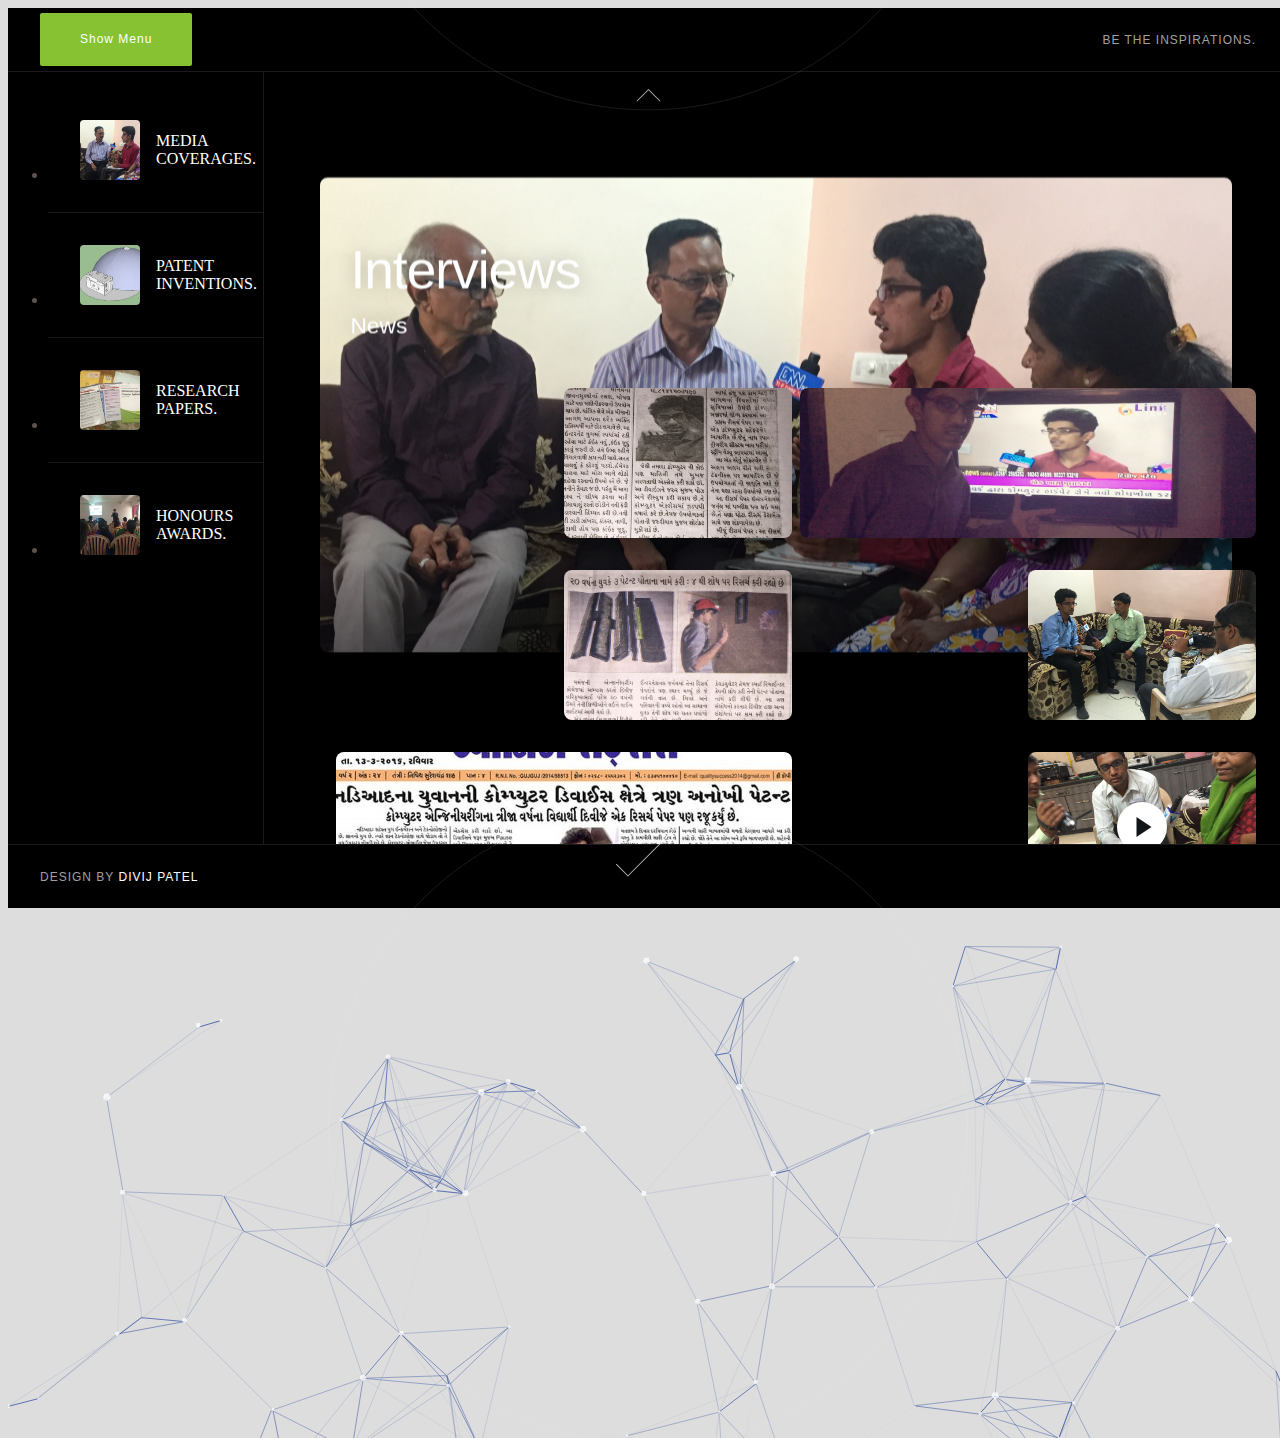
==== commit 0be2dcf6: "Update index.html" ====
--- a/index.html
+++ b/index.html
@@ -267,8 +267,8 @@
       
       <article class="section" id="Achi" data-section>
       <header class="section__header" style="background-image: url('photo/IMG_8908.JPG');">
-        <h1 class="section__title">Interviews</h1>
-        <p class="section__subtitle">News</p>
+        <h1 class="section__title">Honours</h1>
+        <p class="section__subtitle">Awards</p>
         <div class="section__controls">
           
           <div class="user">
--- a/css/index-page/page1-Dot-Line.css
+++ b/css/index-page/page1-Dot-Line.css
@@ -1,14 +1,14 @@
 .par{
   
 }
-@media only screen and (max-width: 500px)
+/*@media only screen and (max-width: 500px)
 {
 .par 
     {
       display: none;
         
     }
-}
+}*/
 
 #particles-js {
   position: fixed;
